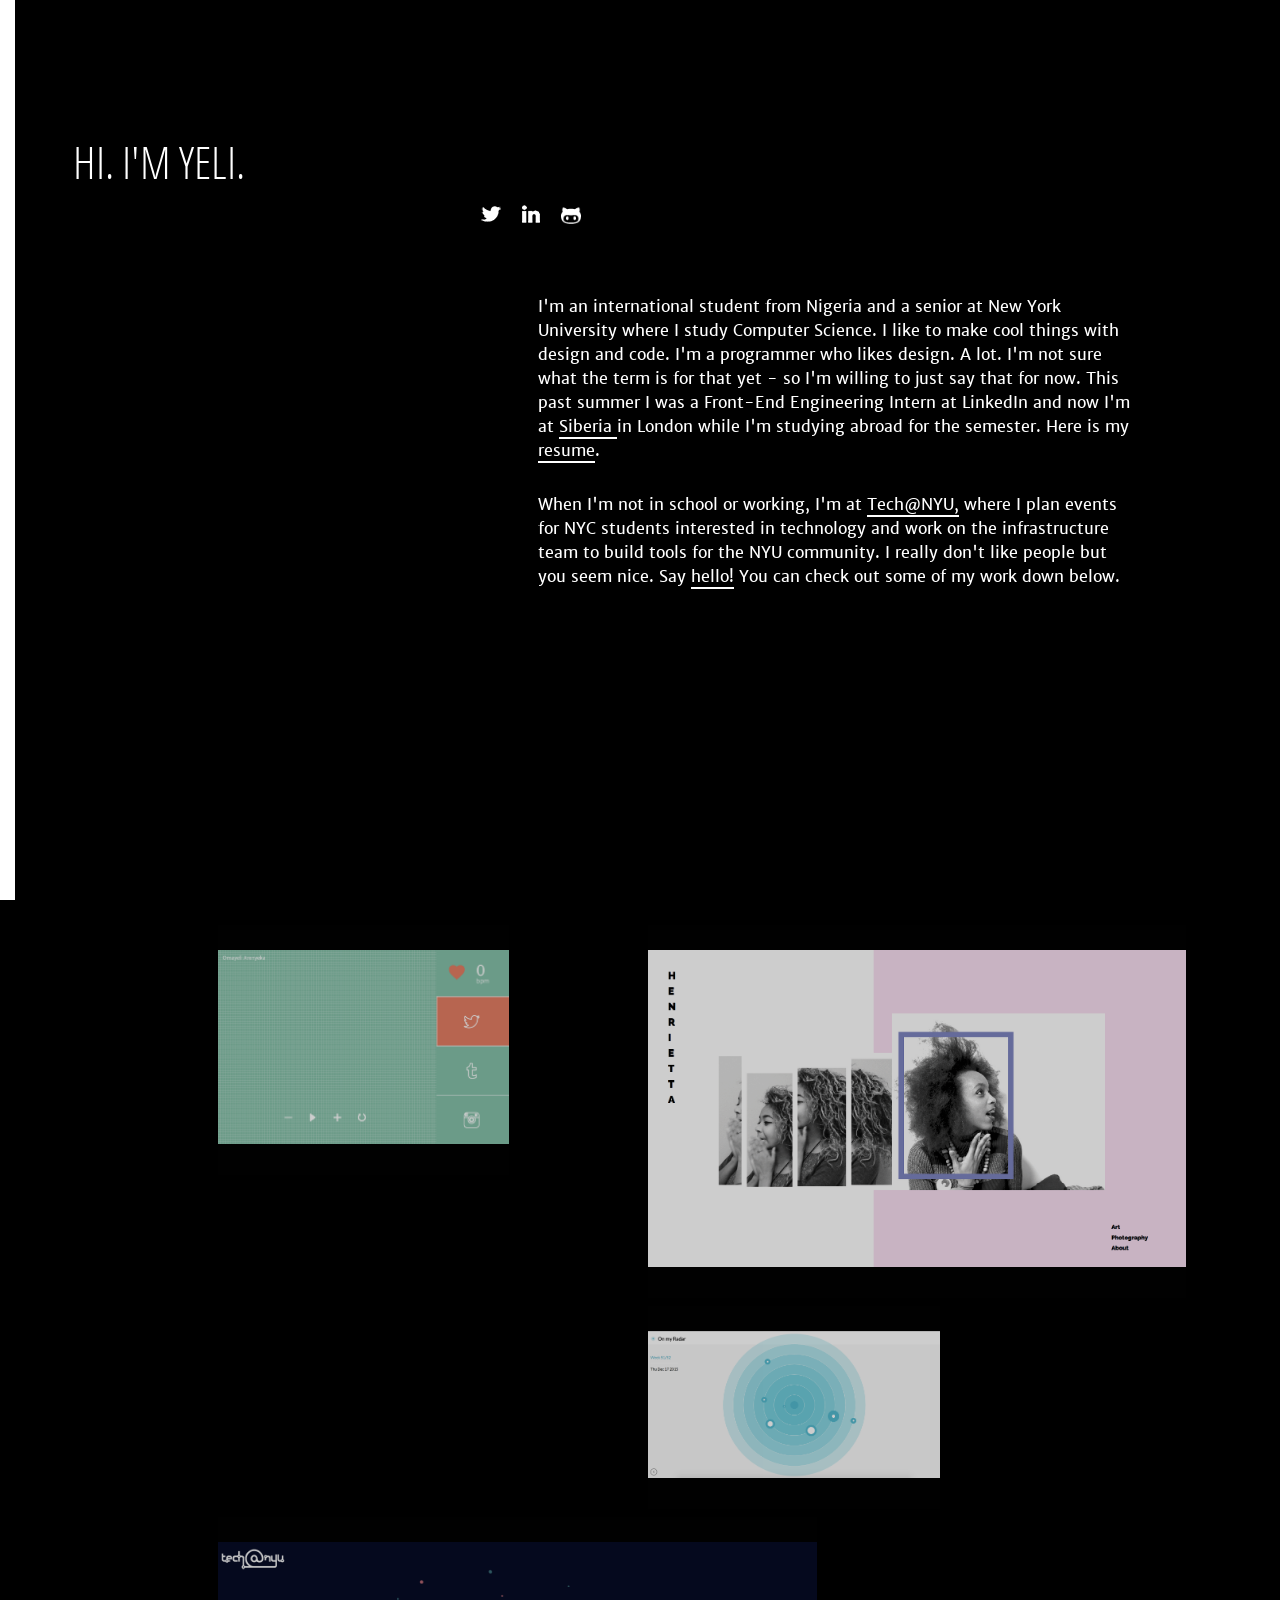
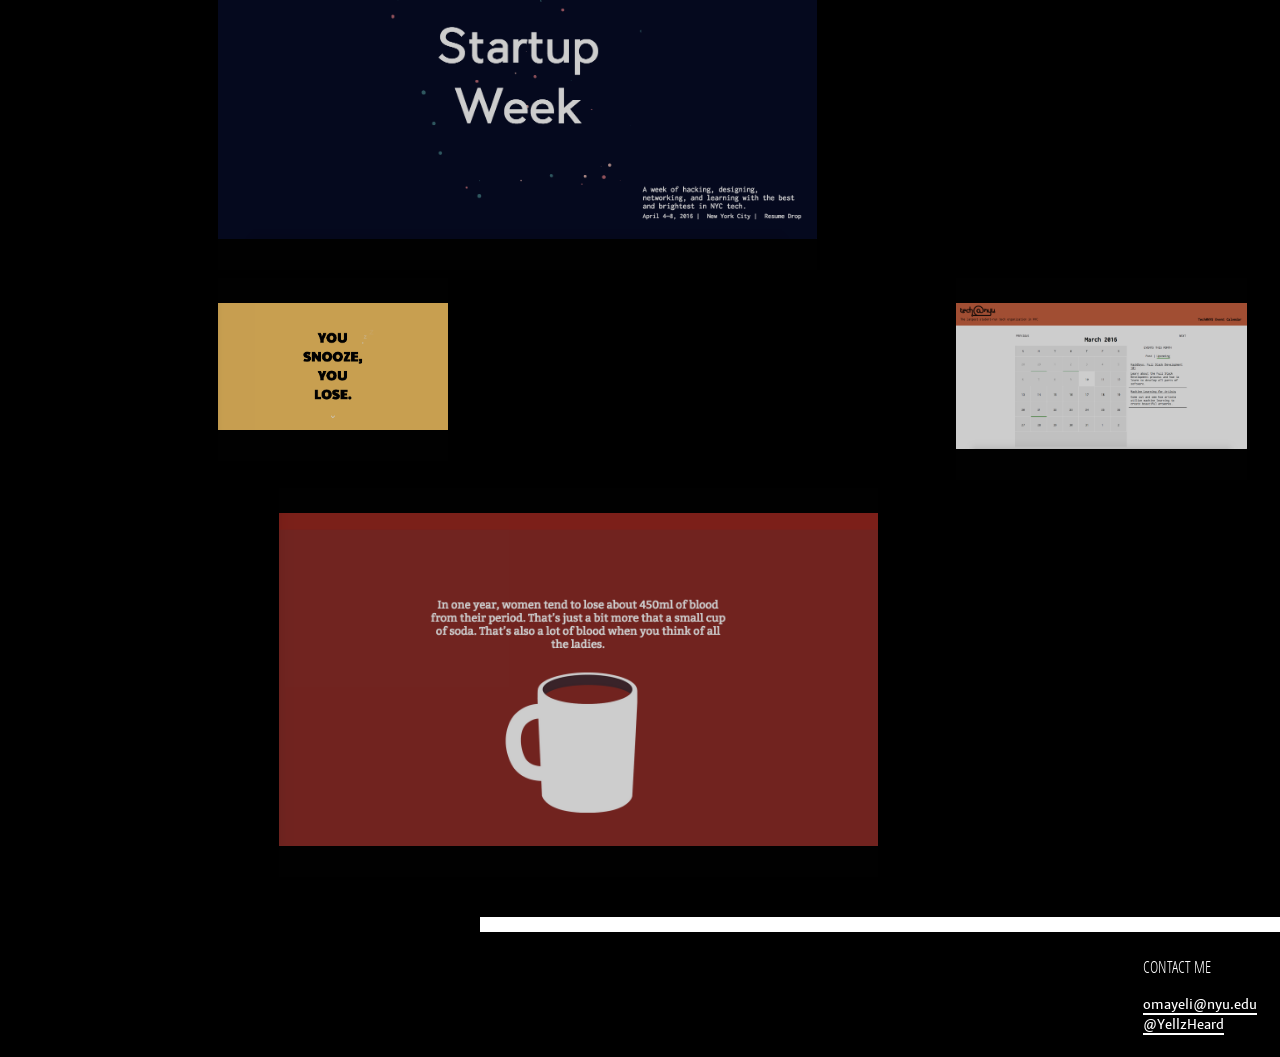
==== index.html @ 93398834 "update index.html" ====
<!DOCTYPE html>
<html class="page-home">
    <head>
        <meta charset="utf-8"> 
        <title>Omayeli Arenyeka</title>
        <link rel="icon" type="image/png" href="images/logo.png">
        <meta name="viewport" content="width=device-width, initial-scale=1">
        <link rel="stylesheet" type="text/css" href="styles/styles.css">
    </head>
    <body>
        <div class="first-page">
            <section class="bio">
                <h3>Hi. I'm Yeli.</h3>
                <section class="fp right">
                    <nav class="social-nav">
                        <ul class="soc-nav">
                            <li><a href="https://twitter.com/YellzHeard" target="blank" title="Twitter"><img src="images/twitter29.png"/></a></li>
                            <li><a href="https://www.linkedin.com/in/oarenyeka" target="blank" title="Linkedin"><img src="images/linkedin10.png"/></a></li>
                            <li><a href="https://github.com/oa495" target="blank" title="Github"><img width="20" height="20" src="images/github5.png"/></a></li>
                      </ul>
                    </nav>
                    <p> I'm an international student from Nigeria and a senior at New York University where I study Computer Science. I like to make cool things with design and code. I'm  a programmer who likes design. A lot. I'm not sure what the term is for that yet - so I'm willing to just say that for now. This past summer I was a Front-End Engineering Intern at LinkedIn and now I'm at <a href="http://siberia.io"> Siberia </a> in London while I'm studying abroad for the semester. Here is my <a href="images/Omayeli-Arenyeka-Resume.pdf">resume</a>.

                    <p>When I'm not in school or working, I'm at <a href="http://www.techatnyu.org/">Tech@NYU,</a> where I plan events for NYC students interested in technology and work on the infrastructure team to build tools for the NYU community. I really don't like people but you seem nice. Say <a href="https://twitter.com/YellzHeard" target="blank">hello!</a> You can check out some of my work down below. </p>
                </section>
            </section>
        </div>
        <main>
            <div class="left col col-15">
                <div class="col-inner">
                    &nbsp;
                </div>
            </div>

            <div class="left col col-25">
                <div class="col-inner">
                    <div class="img-holder">
                        <a href="https://github.com/oa495/flatline" target="_blank" class="img-hover-bg">&nbsp;</a>
                        <img src="images/life-in-dig.png">
                    </div>
                </div>
            </div>
                    
            <div class="left col col-10">
                <div class="col-inner">
                    &nbsp;
                </div>
            </div>
          
            <div class="left col col-45">
                <div class="col-inner">
                    <div class="img-holder">
                        <a href="http://oa495.github.io/henrietta/" target="_blank" class="img-hover-bg">&nbsp;</a>
                        <img src="images/henrietta.png">
                    </div>
                </div>
            </div>
            <div class="left col col-50">
                <div class="col-inner">
                    &nbsp;
                </div>
            </div>
            <div class="left col col-25">
                <div class="col-inner">
                    <div class="img-holder">
                        <a href="https://github.com/oa495/onmyradar" target="_blank" class="img-hover-bg">&nbsp;</a>
                        <img src="images/onmyradar.png">
                    </div>
                </div>
            </div>

            <div class="clear">&nbsp;</div>
            <div class="left col col-15">
                <div class="col-inner">
                    &nbsp;
                </div>
            </div>
        
            <div class="left col col-50">
                <div class="col-inner">
                    <div class="img-holder">
                        <a href="http://nyusw.com" target="_blank" class="img-hover-bg">&nbsp;</a>
                        <img src="images/startupweek.png">
                    </div>
                </div>
            </div>

            <div class="clear">&nbsp;</div>
            <div class="left col col-15">
                <div class="col-inner">
                    &nbsp;
                </div>
            </div>

            <div class="right col col-25">
                <div class="col-inner">
                    <div class="img-holder">
                        <a href="http://cal.techatnyu.org" target="_blank" class="img-hover-bg">&nbsp;</a>
                        <img src="images/techatnyu_cal.png">
                    </div>
                </div>
            </div>


            <div class="left col col-20">
                <div class="col-inner">
                    <div class="img-holder">
                        <a href="http://www.yousnoozeyoulose.us" target="_blank" class="img-hover-bg">&nbsp;</a>
                        <img src="images/snoozeyoulose.png">
                    </div>
                </div>
            </div>
            <div class="clear">&nbsp;</div>
            <div class="left col col-20">
                <div class="col-inner">
                    &nbsp;
                </div>
            </div>

            <div class="left col col-50">
                <div class="col-inner">
                    <div class="img-holder">
                        <a href="http://terriburns.com/the-periodical/" target="_blank" class="img-hover-bg">&nbsp;</a>
                        <img src="images/theperiodical.png">
                    </div>
                </div>
            </div>
            <div class="clear">&nbsp;</div>
            <div class="left col col-30">
                <div class="col-inner">
                    &nbsp;
                </div>
            </div>
        </main>
        <div id="footer">
            <div class="right">
                <div class="white-border"> &nbsp;</div>
                <div class="text contact">
                    <h4> Contact me </h4>
                    <p><a href="mailto:omayeli@nyu.edu">omayeli@nyu.edu</a> <br>
                    <a href="https://twitter.com/YellzHeard" target="blank">@YellzHeard</a></p>
                </div>
            </div>
        </div>
    </body>
</html>
---- styles/styles.css ----
@font-face {
    font-family: 'merriweather_sansregular';
    src: url('../fonts/MerriweatherSans-Regular-webfont.eot');
    src: url('../fonts/MerriweatherSans-Regular-webfont.eot?#iefix') format('embedded-opentype'),
         url('../fonts/merriweathersans-regular-webfont.woff2') format('woff2'),
         url('../fonts/merriweathersans-regular-webfont.woff') format('woff'),
         url('../fonts/merriweathersans-regular-webfont.ttf') format('truetype'),
         url('../fonts/merriweathersans-regular-webfont.svg#merriweather_sansregular') format('svg');
    font-weight: normal;
    font-style: normal;

}

@font-face {
    font-family: 'open_sanscondensed_light';
    src: url('../fonts/opensans-condlight-webfont.eot');
    src: url('../fonts/opensans-condlight-webfont.eot?#iefix') format('embedded-opentype'),
         url('../fonts/opensans-condlight-webfont.woff2') format('woff2'),
         url('../fonts/opensans-condlight-webfont.woff') format('woff'),
         url('../fonts/opensans-condlight-webfont.ttf') format('truetype'),
         url('../fonts/opensans-condlight-webfont.svg#open_sanscondensed_light') format('svg');
    font-weight: normal;
    font-style: normal;

} 
 * {
 	margin: 0;
    padding: 0;
    font: inherit;
    font-weight: normal;
    line-height: 1.5;
}

body {
    font-family: "open_sanscondensed_light", "Open Sans", Helvetica, Verdana, sans-serif;
    color: white;
    background-color: black;
    overflow-x: hidden;
}

ul, ol, li {
	list-style: none;
}
li {
	padding: 5px;
}
p {
	font-family: "merriweather_sansregular", "Merriweather Sans", Lucida Sans, Helvetica, Arial, sans-serif;
	font-size: 13px;
}
a {
	text-decoration: none;
	color: inherit;
}
h2, h3 {
	font-size: 45px;
}
h2, h3, h4 {
	font-family: "open_sanscondensed_light", "Open Sans", Helvetica, Verdana, Geneva, sans-serif;
	text-transform: uppercase;
	padding: 8px;
}

p > a { 
    border-bottom: 2px solid white;

}
div > p {
	padding: 8px;
}
main {
	margin: 25px;
}

/** first page **/
.first-page {
	border-left: 15px solid white;
	width: 100%;
	height: 100vh;
}
/** social navigation icons **/
.soc-nav li {
	display: inline;
	padding: 8px;
}
/** bio **/
.bio {
	margin-top: 120px;
	margin-left: 50px;
	width: 85%;
	float: left;
}
.fp.right > p {
	padding: 15px;
}
/** move bio to the right **/
.right {
	margin-left: 250px;
}

.right > nav {
	margin-bottom: 50px;
}
.right > p {
	margin-left: 50px;
	font-size: 16px;
	max-width: 600px;
	line-height: 150%;
}
/** portfolio image grid **/
.clear {
  margin: 0;
  padding: 0;
  clear: both;
  height: 0;
  width: 100%;
  line-height: 0;
}
.left {
  float: left;
}
.right {
  float: right;
}
.align-right {
  text-align: right;
}
.align-left {
  text-align: left;
}
.align-center {
  text-align: center;
}

.img-holder {
  position: relative;
  cursor: pointer;
  z-index: 1;
}
.img-hover-bg {
  position: absolute;
  width: 100%;
  height: 100%;
  background: #090909;
  display: block;
  -ms-filter: "progid:DXImageTransform.Microsoft.Alpha(Opacity=20)";
  filter: alpha(opacity=10);
  -moz-opacity: 0.10;
  -khtml-opacity: 0.10;
  opacity: 0.20;
  z-index: 998;
}
.img-holder:hover .img-hover-bg {
  -ms-filter: "progid:DXImageTransform.Microsoft.Alpha(Opacity=0)";
  filter: alpha(opacity=0);
  -moz-opacity: 0;
  -khtml-opacity: 0;
  opacity: 0;
}


/* Columns / Grid */
.col-inner {
  margin: 8px;
  margin-top: 0px;
  border-left: 0px solid #ccc;
  overflow: hidden;
}
.col-inner img {
  width: 100%;
  height: auto;
  padding-top: 25px;
  padding-bottom: 25px;
}

.col-3 {
  width: 3.33334%;
}
.col-8 {
  width: 8.33334%;
}
.col-10 {
  width: 10%;

}
.col-12 {
  width: 12.5%;
}
.col-15 {
  width: 15%;
}
.col-16 {
  width: 16.66667%;
}
.col-20 {
  width: 20%;
}
.col-25 {
  width: 25%;
}
.col-30 {
  width: 35%;
}
.col-33 {
  width: 33.33%;
}
.col-40 {
  width: 40%;
}
.col-45 {
  width: 45%;
}
.col-50 {
  width: 50%;
}
.col-60 {
  width: 60%;
}
.col-75 {
  width: 75%;
}
.col-100 {
  width: 100%;
}
.fifty {
  width: 50%;
}
.sixty {
  width: 60%;
}
/** footer **/

.white-border {
	background-color: white;
	width: 800px;
	height: 15px;
	position: relative;
}
.made {
	float: right;
	padding: 15px;
}
.contact {
	float: right;
	padding: 15px;
}
/* Media Queries */

}
@media all and (max-width: 1000px) and (min-width: 801px) {
  .col-50 {
    width: 100%;
  }
  .col-60 {
    width: 100%;
  }
  .col-75 {
    width: 100%;
  }
  .col-100 {
    width: 100%;
  }
  .fifty {
    width: 50%;
  }
  .sixty {
    width: 60%;
  }
   .right {
    margin-left: 80px;
   }
}
@media all and (max-width: 800px) and (min-width: 601px) {
  .col-40 {
    width: 50%;
  }
  .col-50 {
    width: 100%;
  }
  .col-60 {
    width: 100%;
  }
  .col-75 {
    width: 100%;
  }
  .col-100 {
    width: 100%;
  }
  .fifty {
    width: 50%;
  }
  .sixty {
    width: 60%;
  }
   .right {
    margin-left: 40px;
   }
   .bio {
	margin-left: 40px;
  }
  #footer {
  	margin: 10px auto;
  	text-align: center;
  	float: center;
  }

}
@media all and (max-width: 600px) and (min-width: 401px) {
   .col-33, .col-20, .col-25, .col-33, .col-30, .col-45, .col-40, .col-50, .col-100, .col-75, .col-60{
   	   width: 100%;
  	}
  .right {
    margin-left: 20px;
   }
    .bio {
	   margin-left: 20px;
  }
  	.content {
		text-align: center;
		float: center;
		margin-top: 5px;
	}
}
@media all and (max-width: 400px) and (min-width: 0px) {
 	 .col-33, .col-20, .col-25, .col-33, .col-30, .col-45, .col-40, .col-50, .col-100, .col-75, .col-60{
   	   width: 100%;
  	}
	.right {
	  margin-left: 0px;
	}
	.bio {
	 margin-left: 15px;
	}
  h3 {
    font-size: 32px;
  }
  .right > p {
      font-size: 0.9em;
      margin-left: 0px;
  }
}
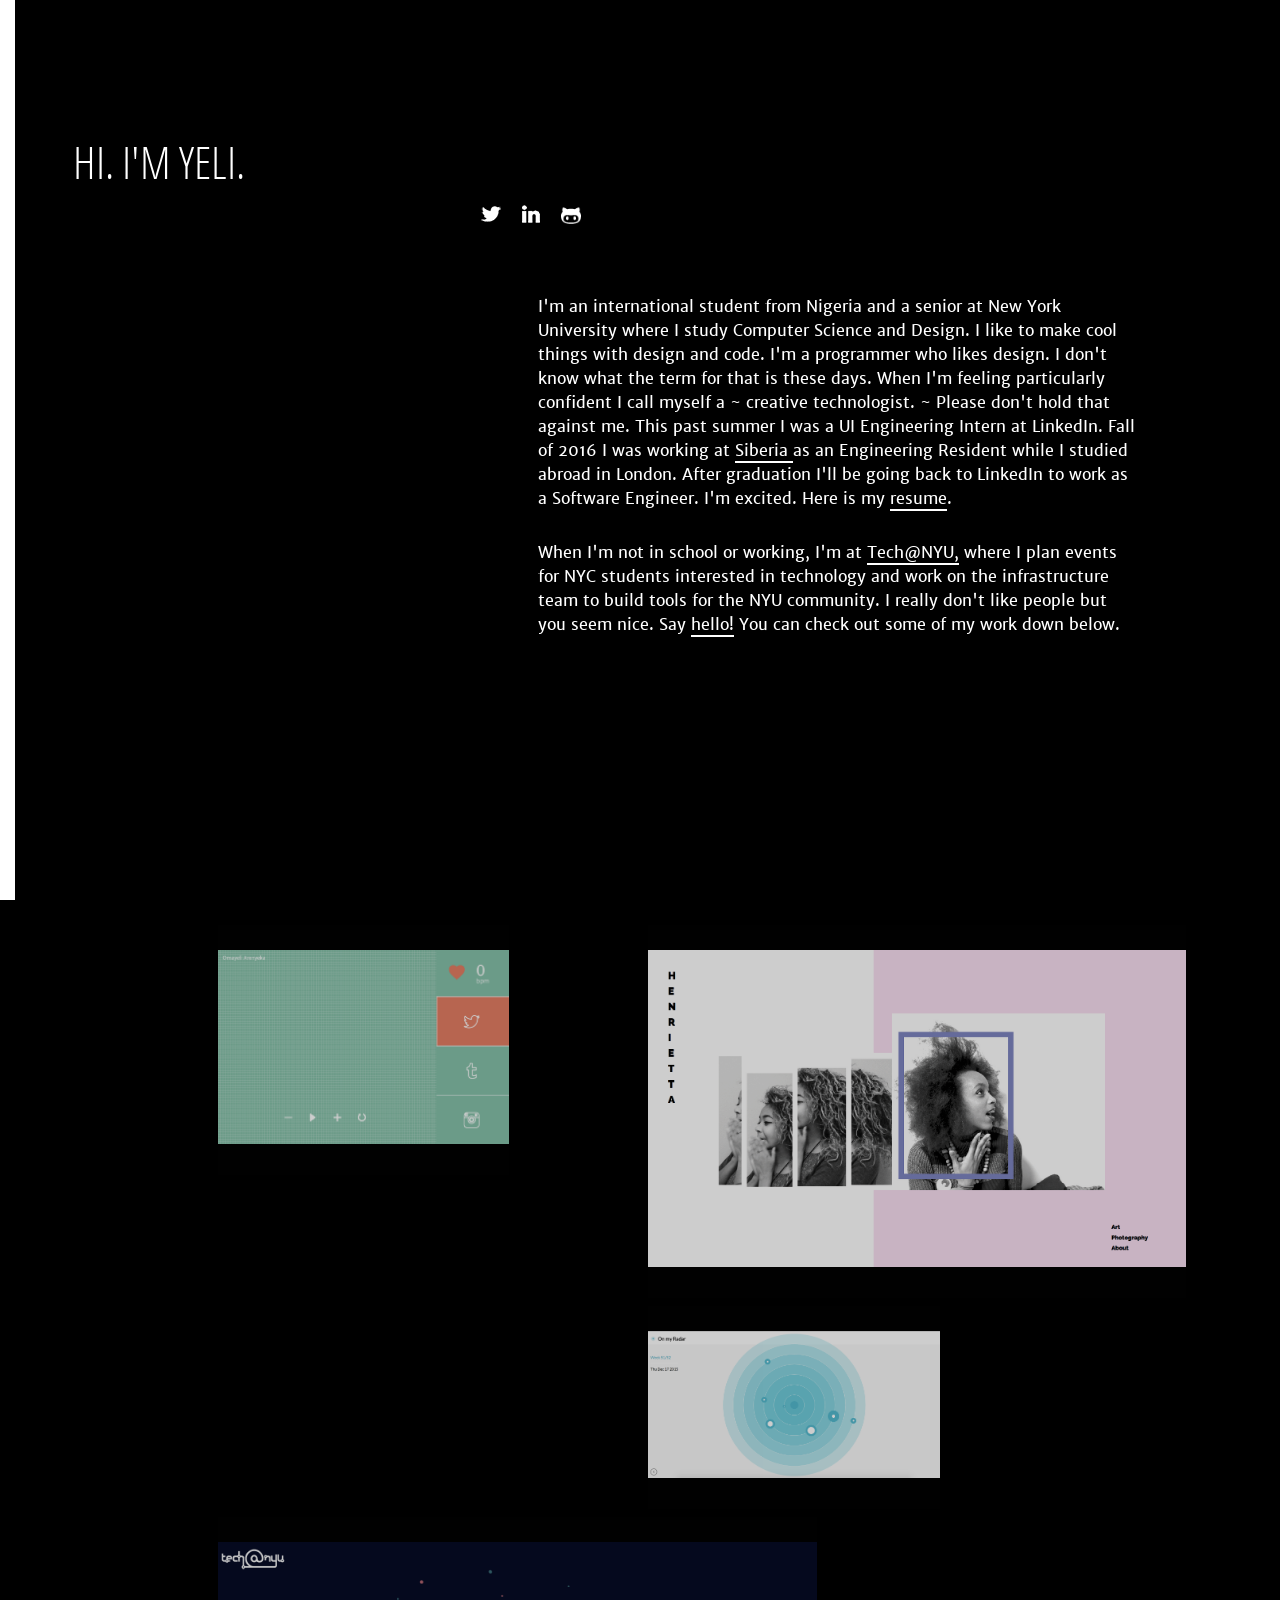
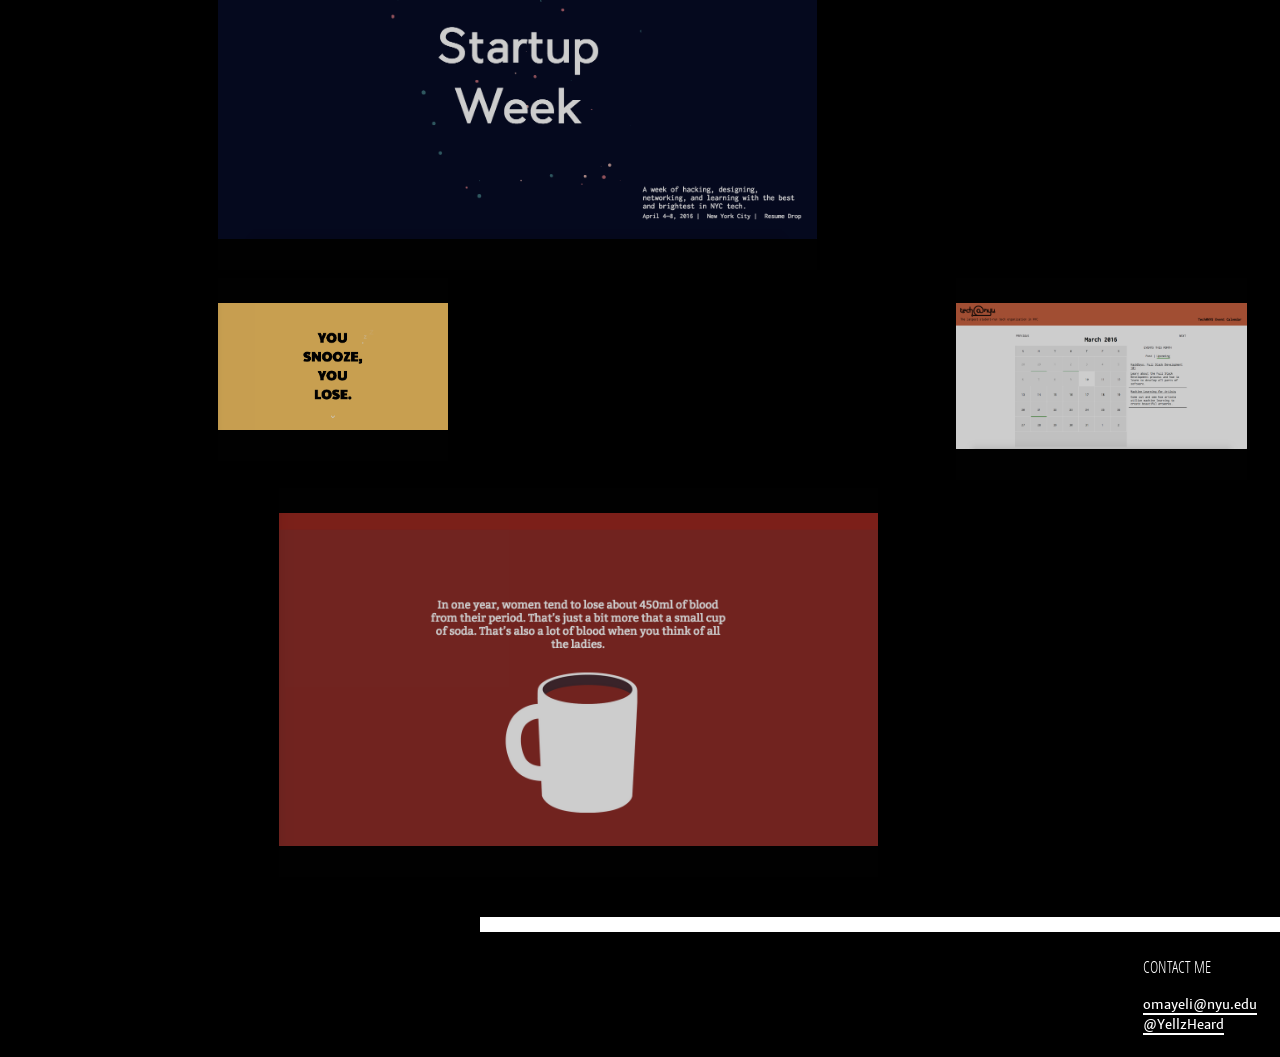
==== commit 11843c29: "Update index.html" ====
--- a/index.html
+++ b/index.html
@@ -19,7 +19,7 @@
                             <li><a href="https://github.com/oa495" target="blank" title="Github"><img width="20" height="20" src="images/github5.png"/></a></li>
                       </ul>
                     </nav>
-                    <p> I'm an international student from Nigeria and a senior at New York University where I study Computer Science. I like to make cool things with design and code. I'm  a programmer who likes design. A lot. I'm not sure what the term is for that yet - so I'm willing to just say that for now. This past summer I was a Front-End Engineering Intern at LinkedIn and now I'm at <a href="http://siberia.io"> Siberia </a> in London while I'm studying abroad for the semester. Here is my <a href="images/Omayeli-Arenyeka-Resume.pdf">resume</a>.
+                    <p> I'm an international student from Nigeria and a senior at New York University where I study Computer Science and Design. I like to make cool things with design and code. I'm  a programmer who likes design. I don't know what the term for that is these days. When I'm feeling particularly confident I call myself a ~ creative technologist. ~ Please don't hold that against me. This past summer I was a UI Engineering Intern at LinkedIn. Fall of 2016 I was working at <a href="http://siberia.io"> Siberia </a> as an Engineering Resident while I studied abroad in London. After graduation I'll be going back to LinkedIn to work as a Software Engineer. I'm excited. Here is my <a href="images/Omayeli-Arenyeka-Resume.pdf">resume</a>.
 
                     <p>When I'm not in school or working, I'm at <a href="http://www.techatnyu.org/">Tech@NYU,</a> where I plan events for NYC students interested in technology and work on the infrastructure team to build tools for the NYU community. I really don't like people but you seem nice. Say <a href="https://twitter.com/YellzHeard" target="blank">hello!</a> You can check out some of my work down below. </p>
                 </section>
@@ -79,7 +79,7 @@
             <div class="left col col-50">
                 <div class="col-inner">
                     <div class="img-holder">
-                        <a href="http://nyusw.com" target="_blank" class="img-hover-bg">&nbsp;</a>
+                        <a href="http://s2016.nyusw.com" target="_blank" class="img-hover-bg">&nbsp;</a>
                         <img src="images/startupweek.png">
                     </div>
                 </div>
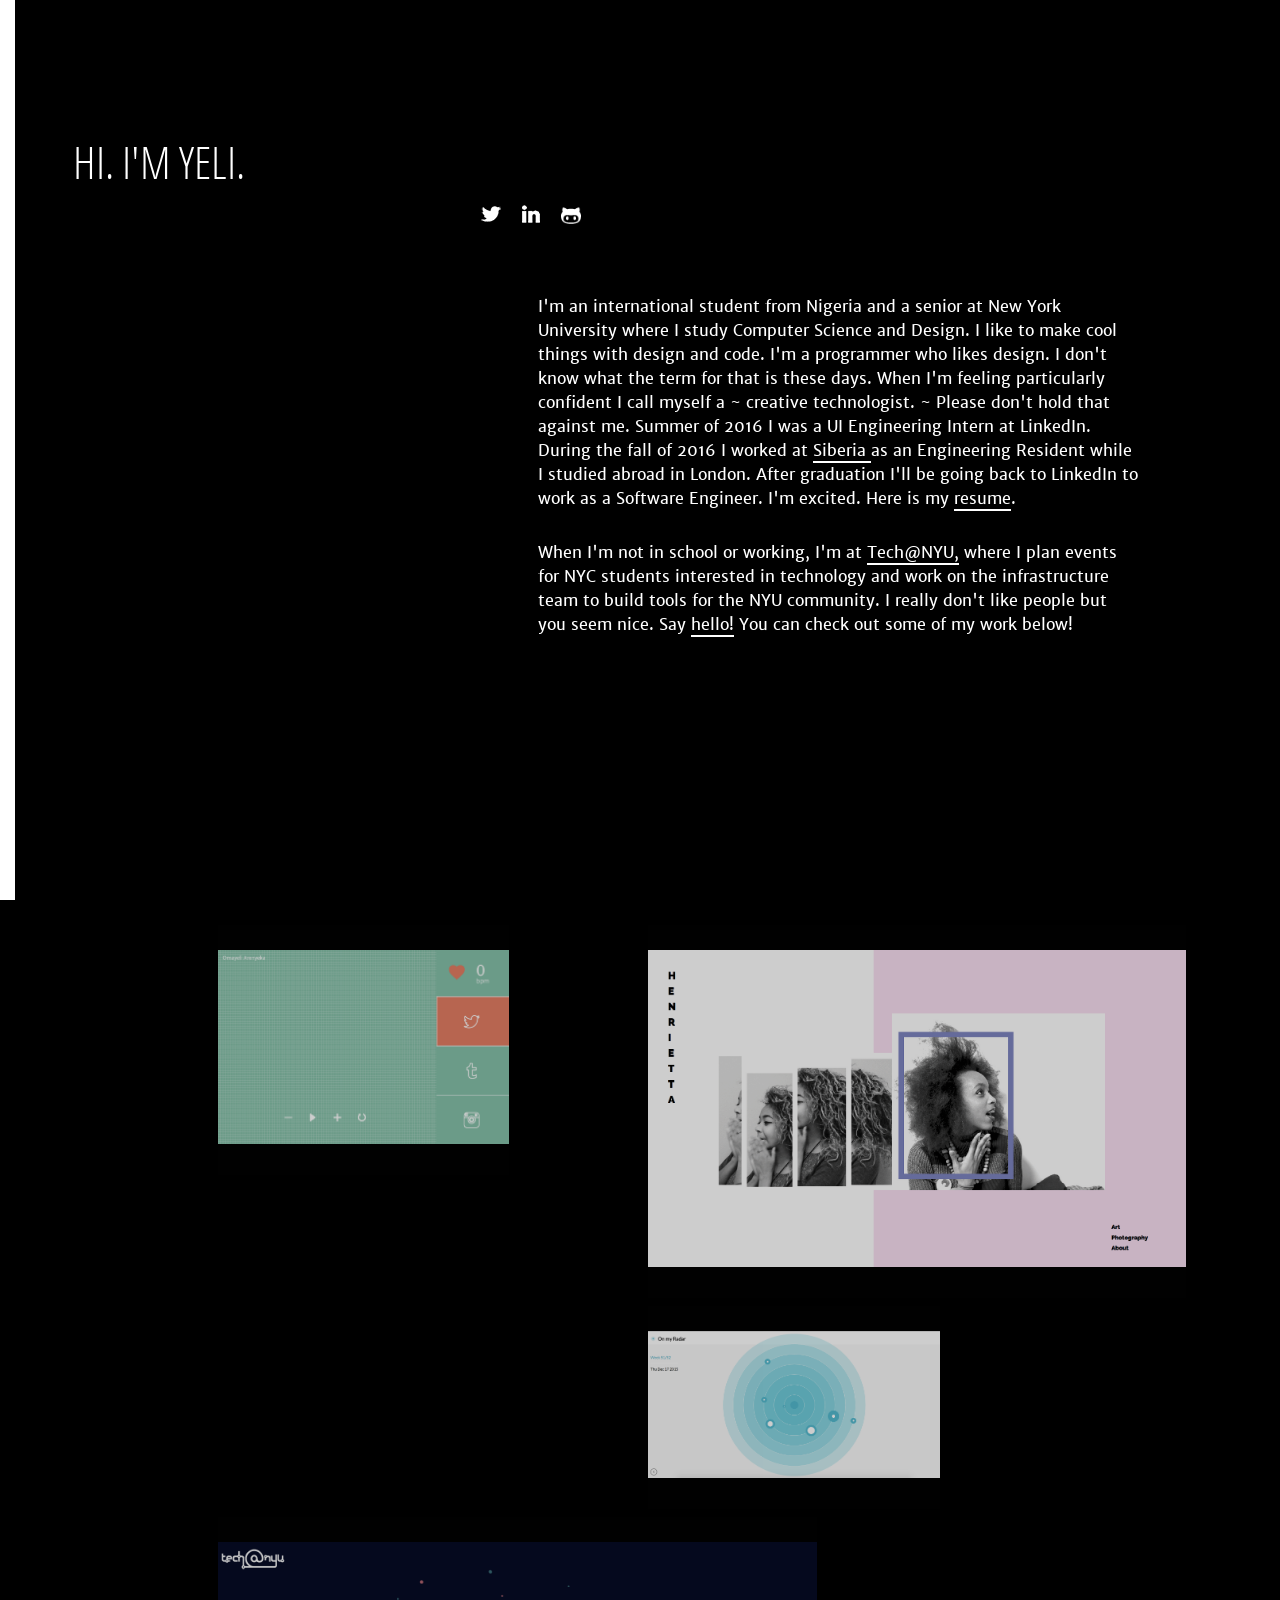
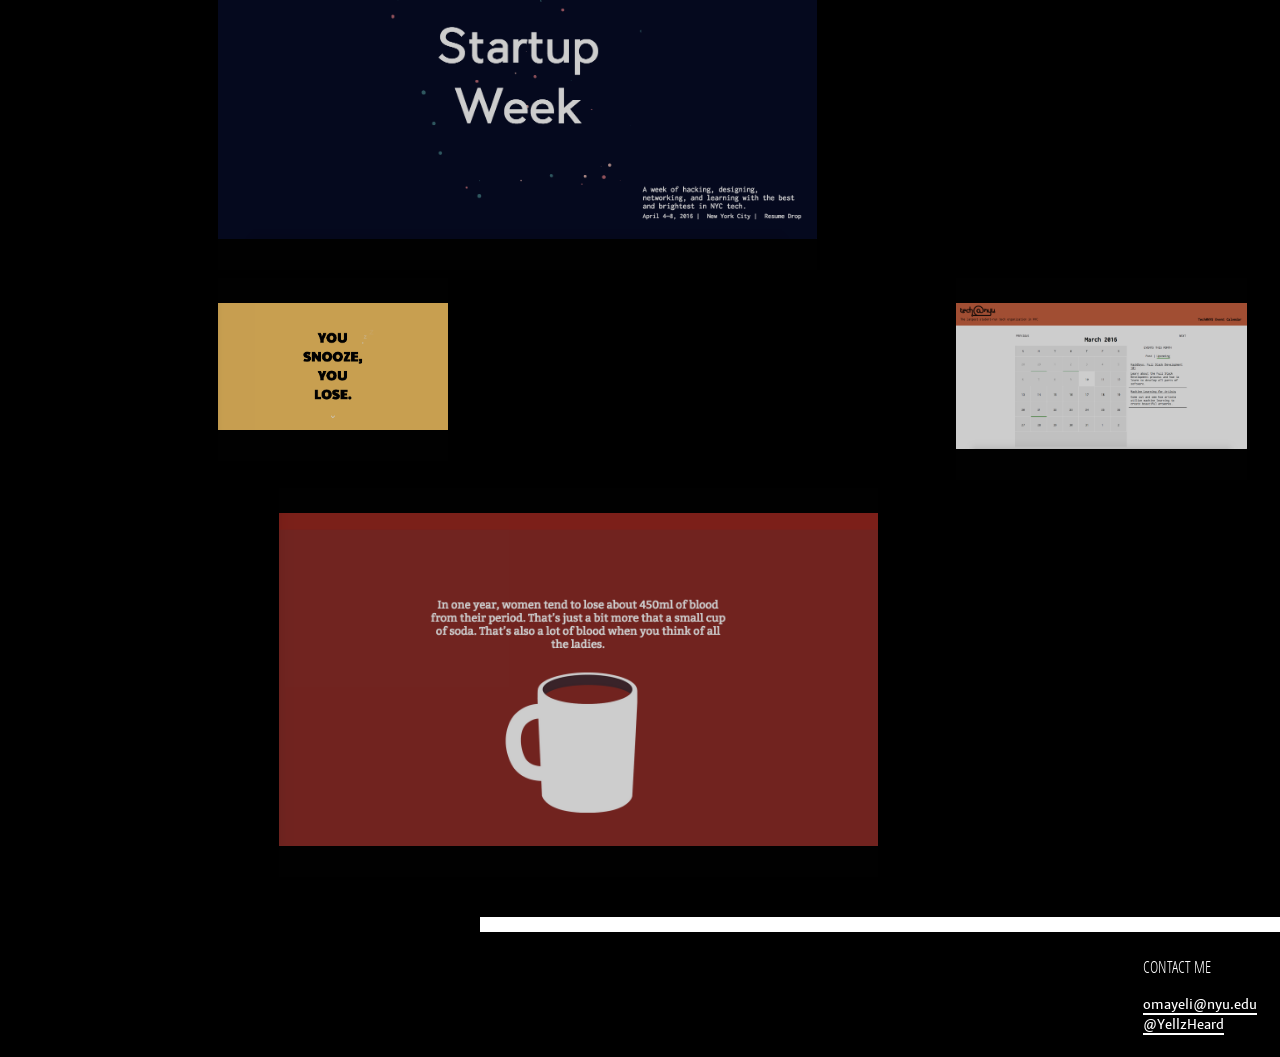
==== commit 87a75ce7: "Update index.html" ====
--- a/index.html
+++ b/index.html
@@ -19,9 +19,9 @@
                             <li><a href="https://github.com/oa495" target="blank" title="Github"><img width="20" height="20" src="images/github5.png"/></a></li>
                       </ul>
                     </nav>
-                    <p> I'm an international student from Nigeria and a senior at New York University where I study Computer Science and Design. I like to make cool things with design and code. I'm  a programmer who likes design. I don't know what the term for that is these days. When I'm feeling particularly confident I call myself a ~ creative technologist. ~ Please don't hold that against me. This past summer I was a UI Engineering Intern at LinkedIn. Fall of 2016 I was working at <a href="http://siberia.io"> Siberia </a> as an Engineering Resident while I studied abroad in London. After graduation I'll be going back to LinkedIn to work as a Software Engineer. I'm excited. Here is my <a href="images/Omayeli-Arenyeka-Resume.pdf">resume</a>.
+                    <p> I'm an international student from Nigeria and a senior at New York University where I study Computer Science and Design. I like to make cool things with design and code. I'm  a programmer who likes design. I don't know what the term for that is these days. When I'm feeling particularly confident I call myself a ~ creative technologist. ~ Please don't hold that against me. Summer of 2016 I was a UI Engineering Intern at LinkedIn. During the fall of 2016 I worked at <a href="http://siberia.io"> Siberia </a> as an Engineering Resident while I studied abroad in London. After graduation I'll be going back to LinkedIn to work as a Software Engineer. I'm excited. Here is my <a href="images/Omayeli-Arenyeka-Resume.pdf">resume</a>.
 
-                    <p>When I'm not in school or working, I'm at <a href="http://www.techatnyu.org/">Tech@NYU,</a> where I plan events for NYC students interested in technology and work on the infrastructure team to build tools for the NYU community. I really don't like people but you seem nice. Say <a href="https://twitter.com/YellzHeard" target="blank">hello!</a> You can check out some of my work down below. </p>
+                    <p>When I'm not in school or working, I'm at <a href="http://www.techatnyu.org/">Tech@NYU,</a> where I plan events for NYC students interested in technology and work on the infrastructure team to build tools for the NYU community. I really don't like people but you seem nice. Say <a href="https://twitter.com/YellzHeard" target="blank">hello!</a> You can check out some of my work below! </p>
                 </section>
             </section>
         </div>
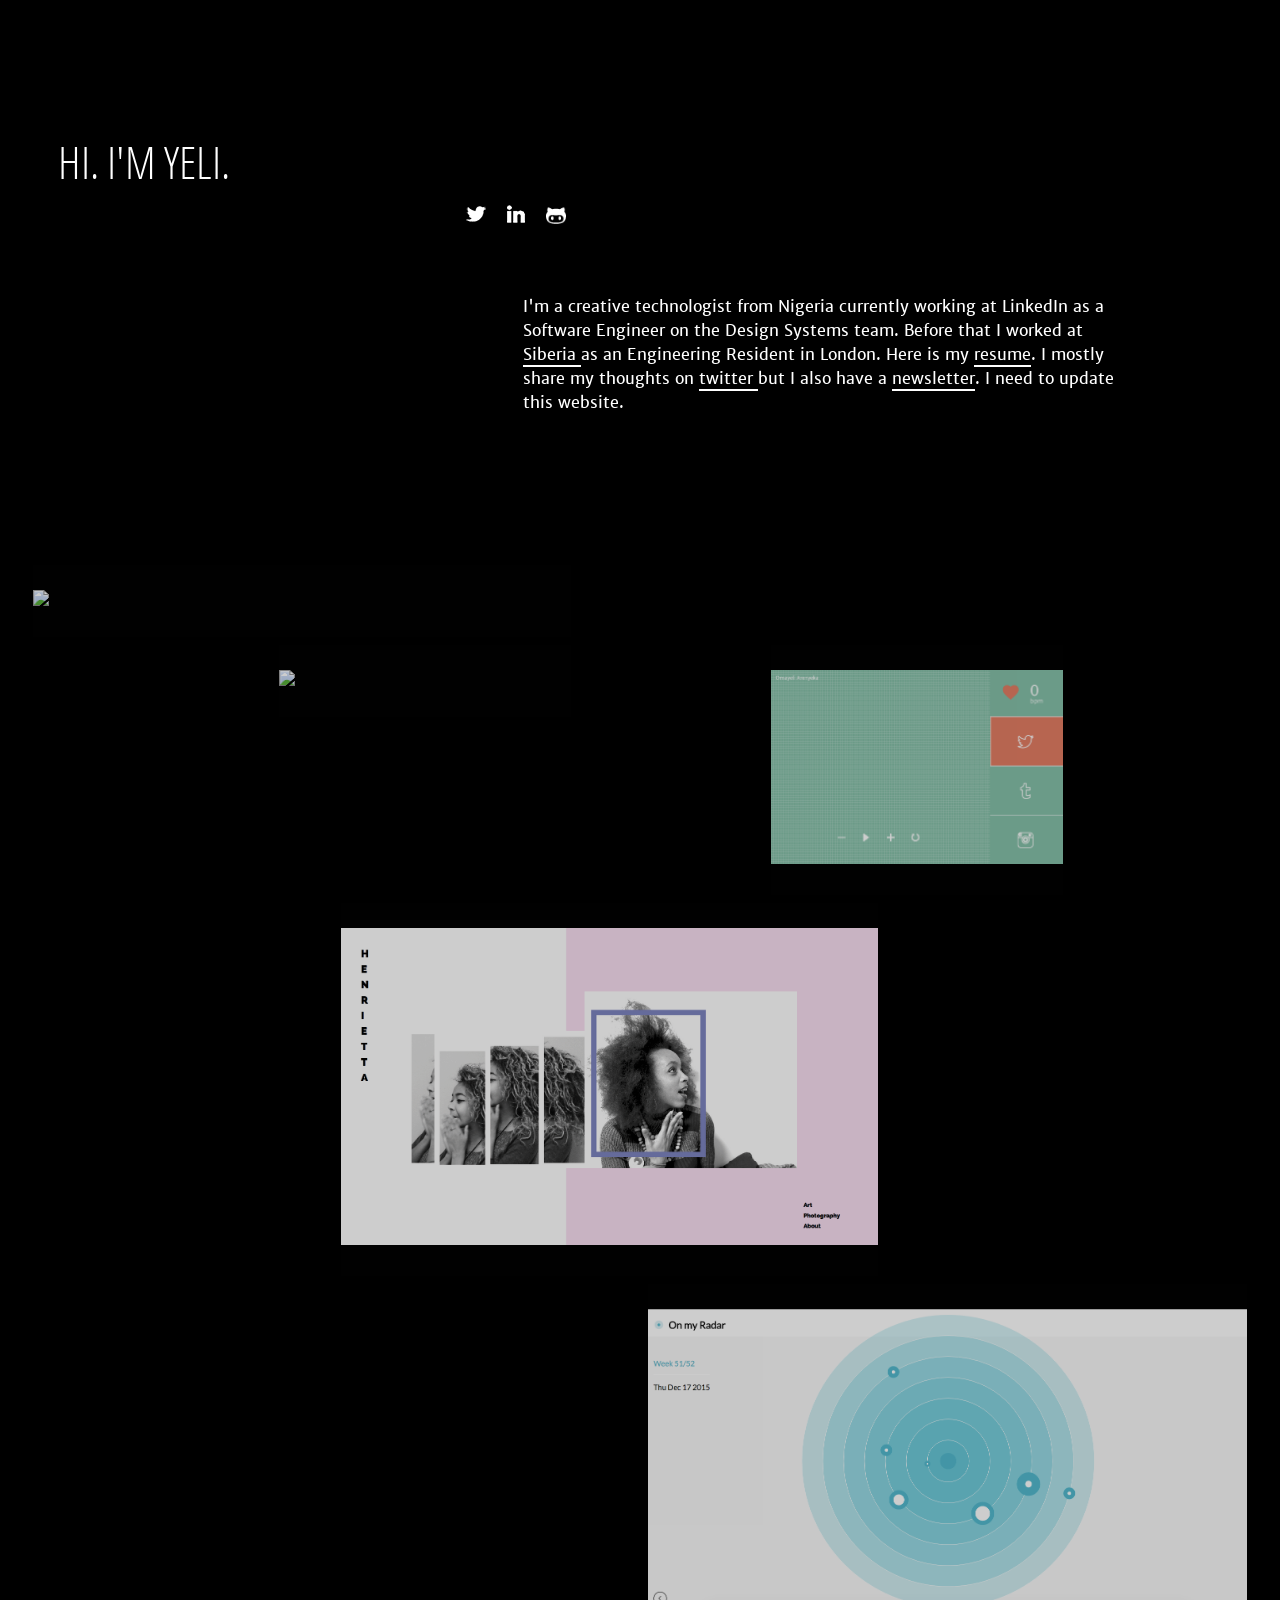
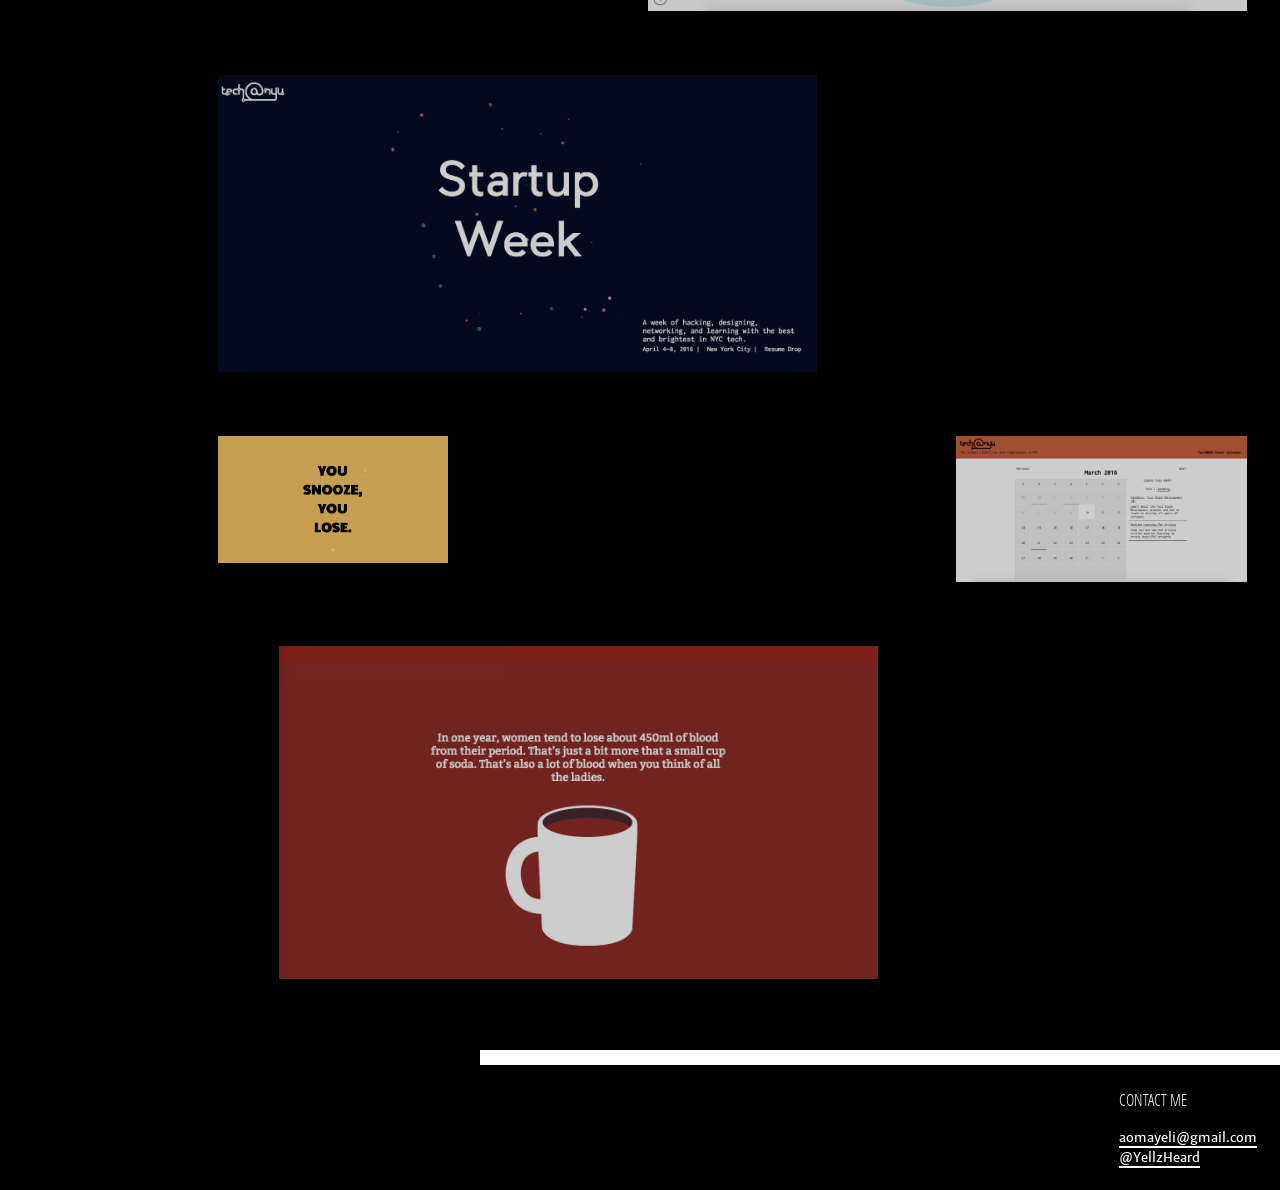
==== commit 20d1449f: "Updating website" ====
--- a/index.html
+++ b/index.html
@@ -19,13 +19,36 @@
                             <li><a href="https://github.com/oa495" target="blank" title="Github"><img width="20" height="20" src="images/github5.png"/></a></li>
                       </ul>
                     </nav>
-                    <p> I'm an international student from Nigeria and a senior at New York University where I study Computer Science and Design. I like to make cool things with design and code. I'm  a programmer who likes design. I don't know what the term for that is these days. When I'm feeling particularly confident I call myself a ~ creative technologist. ~ Please don't hold that against me. Summer of 2016 I was a UI Engineering Intern at LinkedIn. During the fall of 2016 I worked at <a href="http://siberia.io"> Siberia </a> as an Engineering Resident while I studied abroad in London. After graduation I'll be going back to LinkedIn to work as a Software Engineer. I'm excited. Here is my <a href="images/Omayeli-Arenyeka-Resume.pdf">resume</a>.
-
-                    <p>When I'm not in school or working, I'm at <a href="http://www.techatnyu.org/">Tech@NYU,</a> where I plan events for NYC students interested in technology and work on the infrastructure team to build tools for the NYU community. I really don't like people but you seem nice. Say <a href="https://twitter.com/YellzHeard" target="blank">hello!</a> You can check out some of my work below! </p>
+                    <p> I'm a creative technologist from Nigeria currently working at LinkedIn as a Software Engineer on the Design Systems team. Before that I worked at <a href="http://siberia.io"> Siberia </a> as an Engineering Resident in London. Here is my <a href="images/Omayeli-Arenyeka-Resume.pdf">resume</a>. I mostly share my thoughts on <a href="https://twitter.com/YellzHeard" target="blank">twitter </a> but I also have a <a href="http://tinyletter.com/yeli/">newsletter</a>. I need to update this website. 
                 </section>
             </section>
         </div>
         <main>
+            <div class="left col col-45">
+                <div class="col-inner">
+                    <div class="img-holder">
+                        <a href="https://oa495.github.io/YFi/" target="_blank" class="img-hover-bg">&nbsp;</a>
+                        <img src="images/whyfi.gif">
+                    </div>
+                </div>
+            </div>
+
+            <div class="clear">&nbsp;</div>
+            <div class="left col col-20">
+                <div class="col-inner">
+                    &nbsp;
+                </div>
+            </div>
+
+            <div class="left col col-25">
+                <div class="col-inner">
+                    <div class="img-holder">
+                        <a href="https://oa495.github.io/canyouleavework/" target="_blank" class="img-hover-bg">&nbsp;</a>
+                        <img src="images/can-you-leave-work.gif">
+                    </div>
+                </div>
+            </div>
+
             <div class="left col col-15">
                 <div class="col-inner">
                     &nbsp;
@@ -35,13 +58,13 @@
             <div class="left col col-25">
                 <div class="col-inner">
                     <div class="img-holder">
-                        <a href="https://github.com/oa495/flatline" target="_blank" class="img-hover-bg">&nbsp;</a>
+                        <a href="https://flat-line.herokuapp.com" target="_blank" class="img-hover-bg">&nbsp;</a>
                         <img src="images/life-in-dig.png">
                     </div>
                 </div>
             </div>
                     
-            <div class="left col col-10">
+            <div class="left col col-25">
                 <div class="col-inner">
                     &nbsp;
                 </div>
@@ -60,10 +83,10 @@
                     &nbsp;
                 </div>
             </div>
-            <div class="left col col-25">
+            <div class="left col col-50">
                 <div class="col-inner">
                     <div class="img-holder">
-                        <a href="https://github.com/oa495/onmyradar" target="_blank" class="img-hover-bg">&nbsp;</a>
+                        <a href="https://onmyradar.herokuapp.com" target="_blank" class="img-hover-bg">&nbsp;</a>
                         <img src="images/onmyradar.png">
                     </div>
                 </div>
@@ -137,7 +160,7 @@
                 <div class="white-border"> &nbsp;</div>
                 <div class="text contact">
                     <h4> Contact me </h4>
-                    <p><a href="mailto:omayeli@nyu.edu">omayeli@nyu.edu</a> <br>
+                    <p><a href="mailto:omayeli@nyu.edu">aomayeli@gmail.com</a> <br>
                     <a href="https://twitter.com/YellzHeard" target="blank">@YellzHeard</a></p>
                 </div>
             </div>
--- a/styles/styles.css
+++ b/styles/styles.css
@@ -74,9 +74,8 @@
 
 /** first page **/
 .first-page {
-	border-left: 15px solid white;
 	width: 100%;
-	height: 100vh;
+	height: 60vh;
 }
 /** social navigation icons **/
 .soc-nav li {
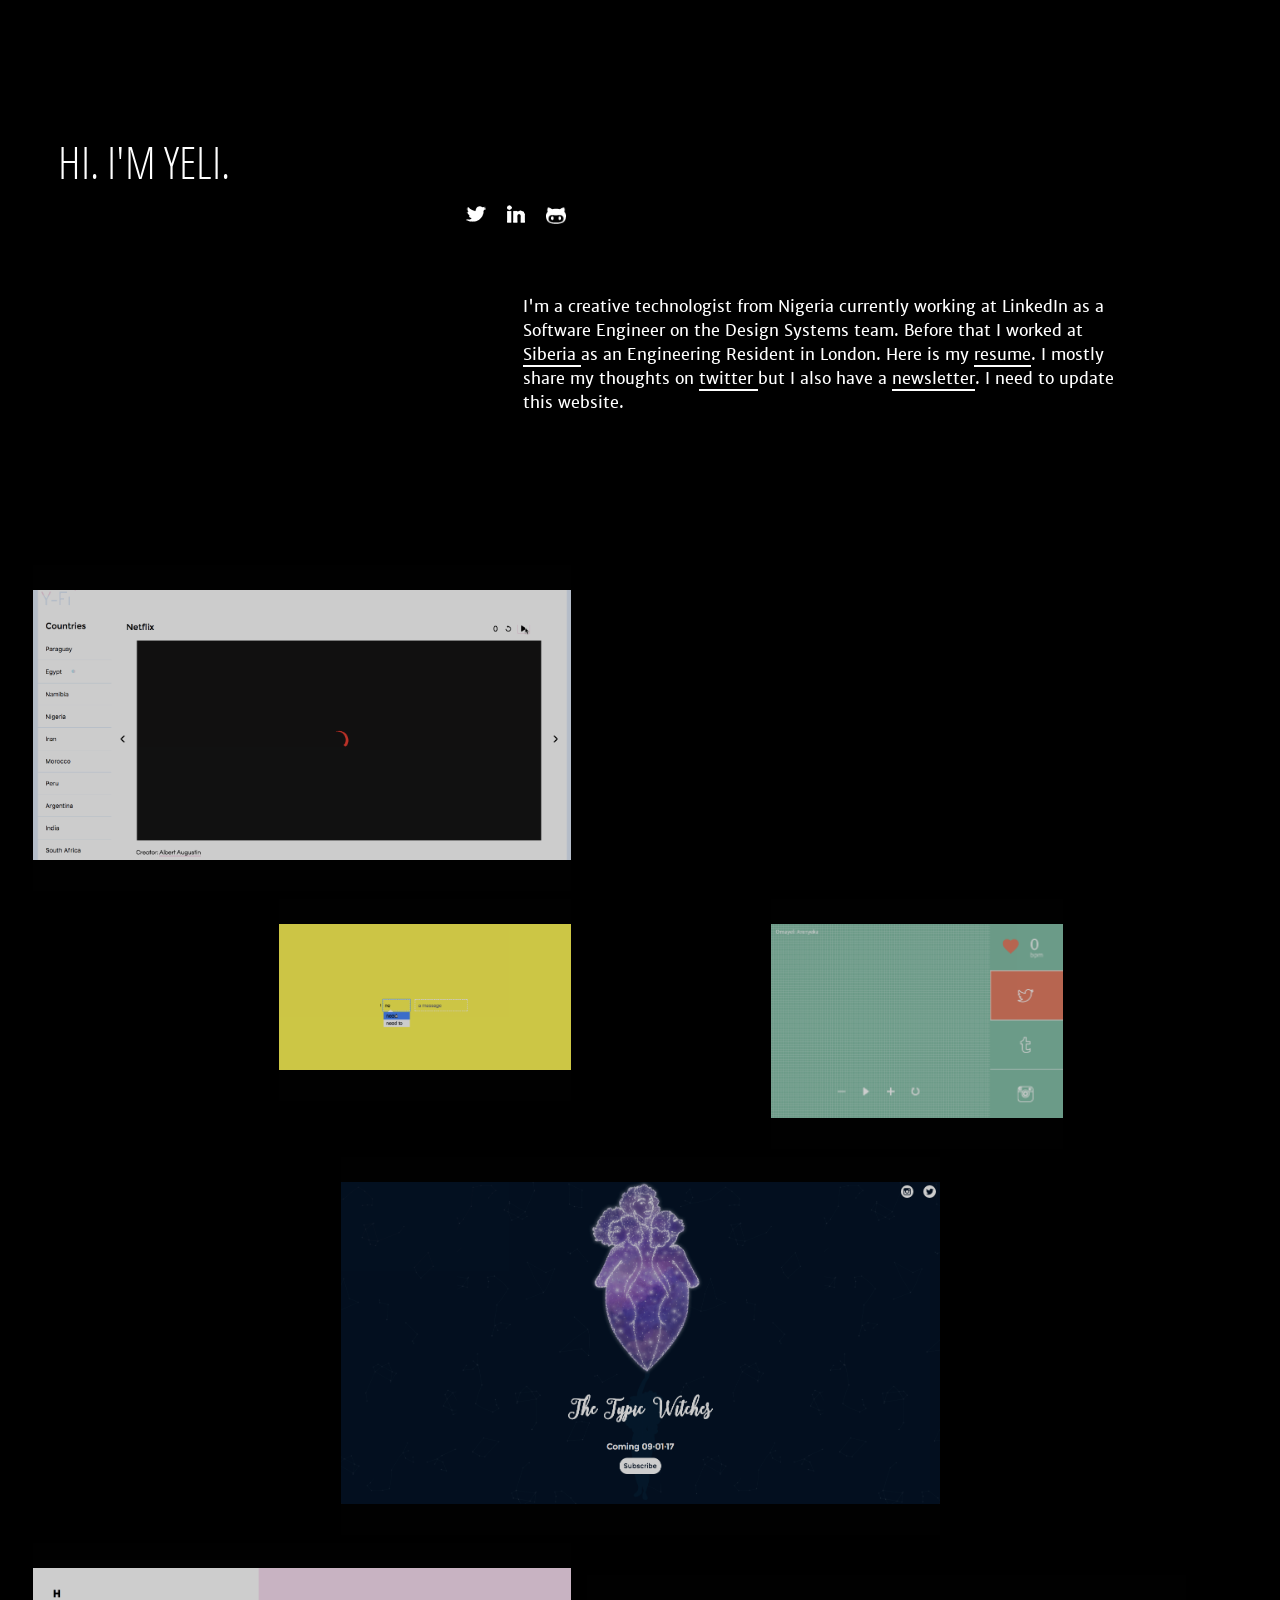
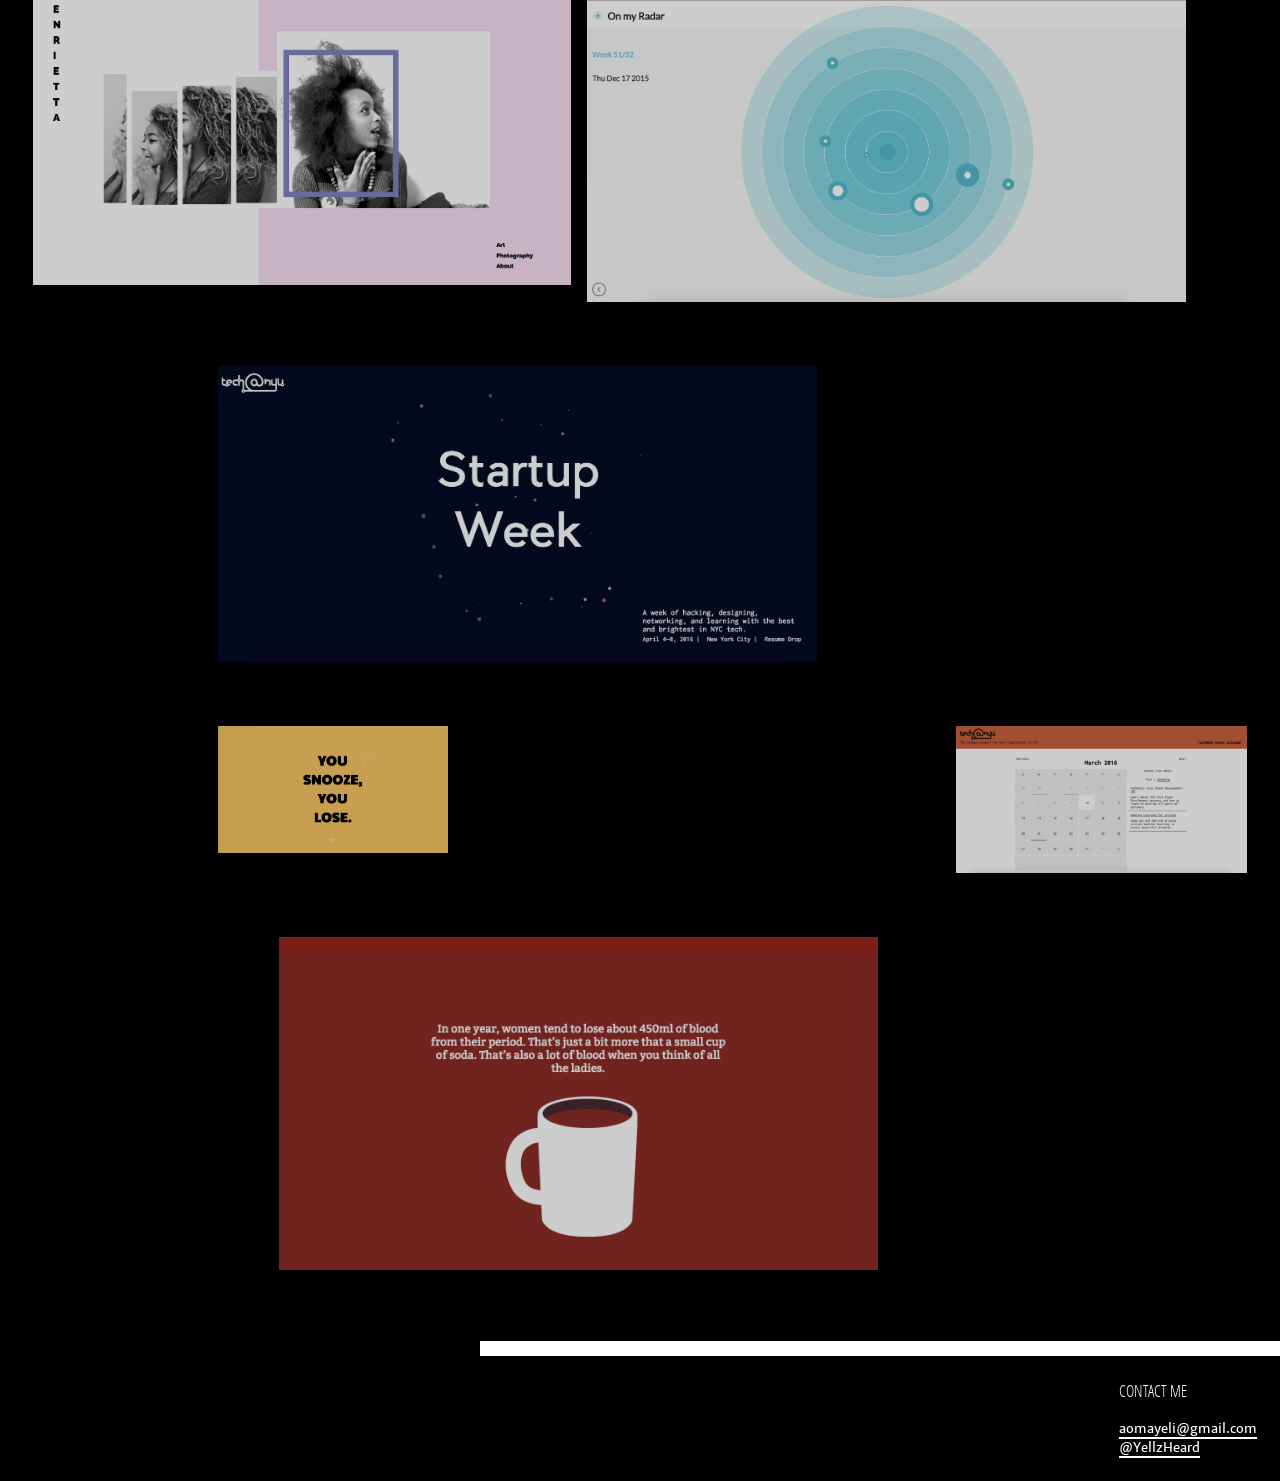
==== commit 6d5b58cb: "Added typicwitches" ====
--- a/index.html
+++ b/index.html
@@ -65,6 +65,21 @@
             </div>
                     
             <div class="left col col-25">
+                <div class="col-inner">
+                    &nbsp;
+                </div>
+            </div>
+
+            <div class="left col col-50">
+                <div class="col-inner">
+                    <div class="img-holder">
+                        <a href="http://thetypicwitches.com/" target="_blank" class="img-hover-bg">&nbsp;</a>
+                        <img src="images/typicwitches.png">
+                    </div>
+                </div>
+            </div>
+
+            <div class="left col col-1-">
                 <div class="col-inner">
                     &nbsp;
                 </div>
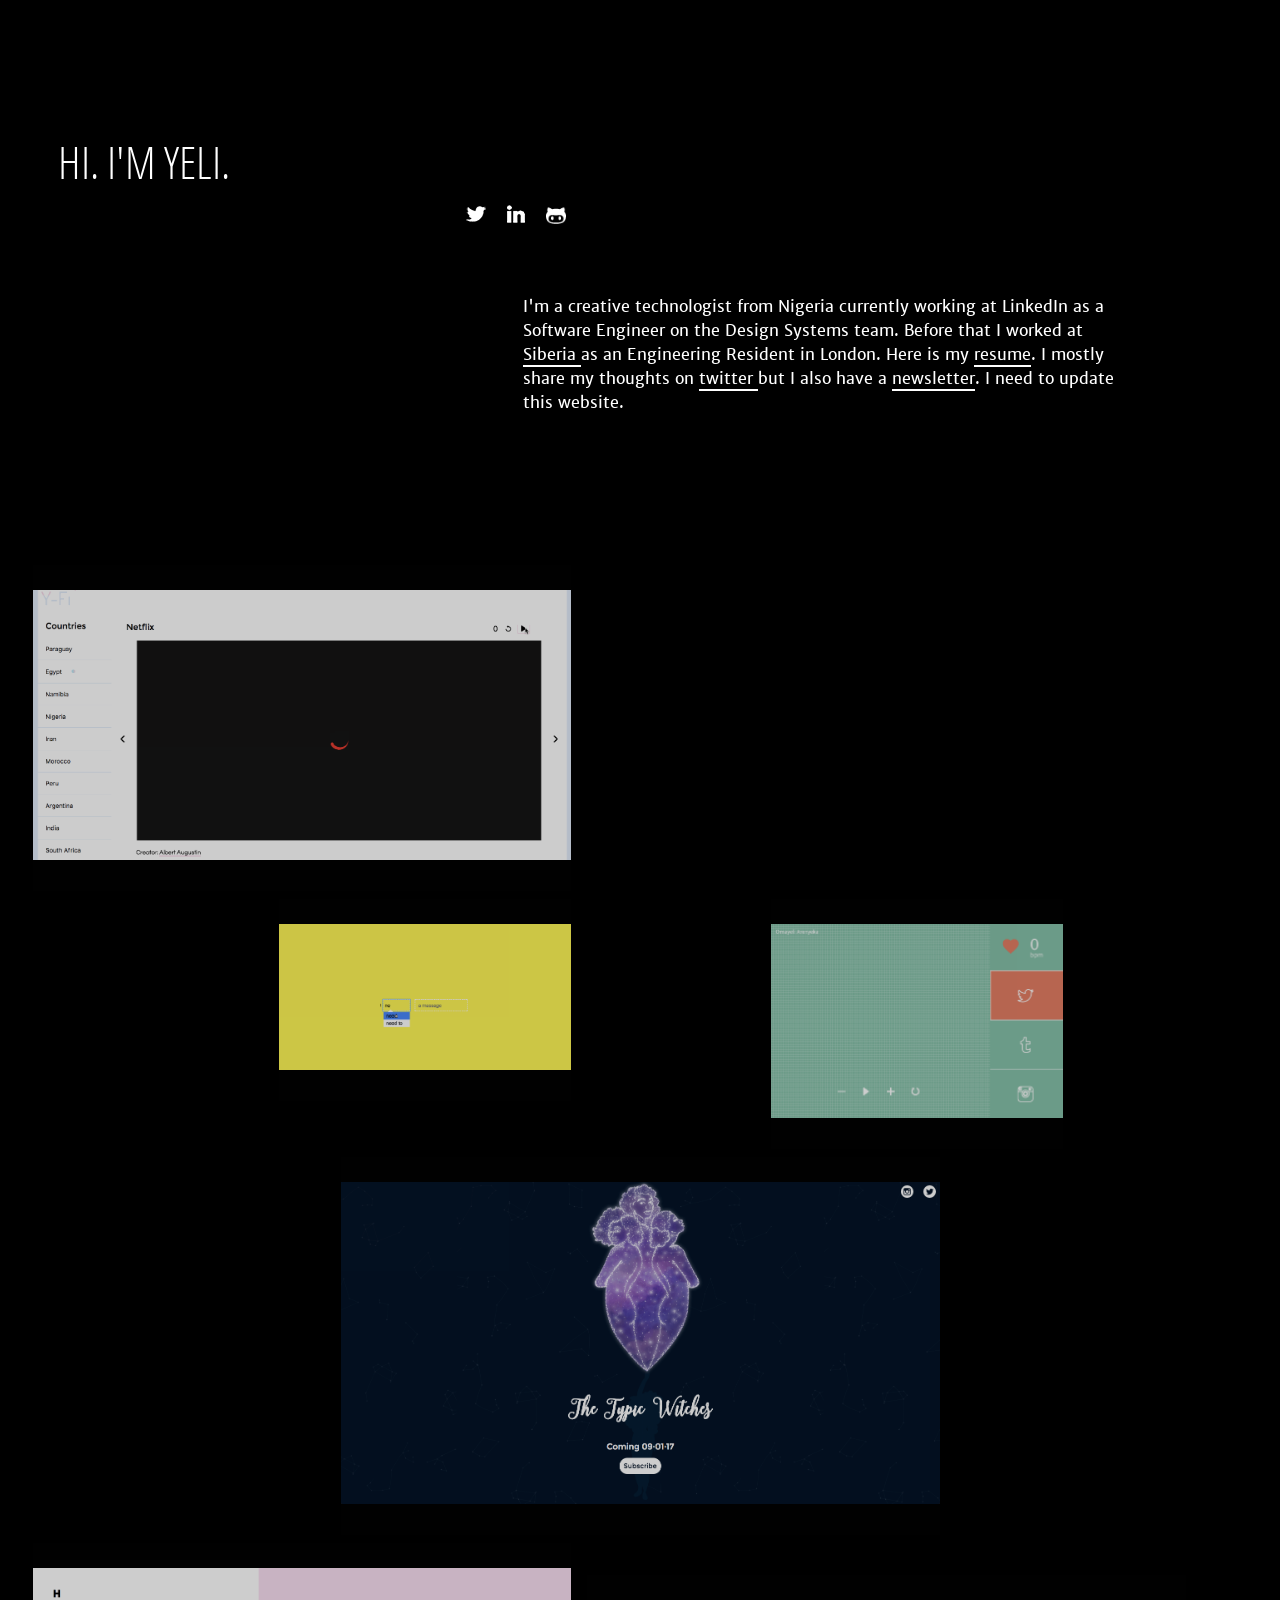
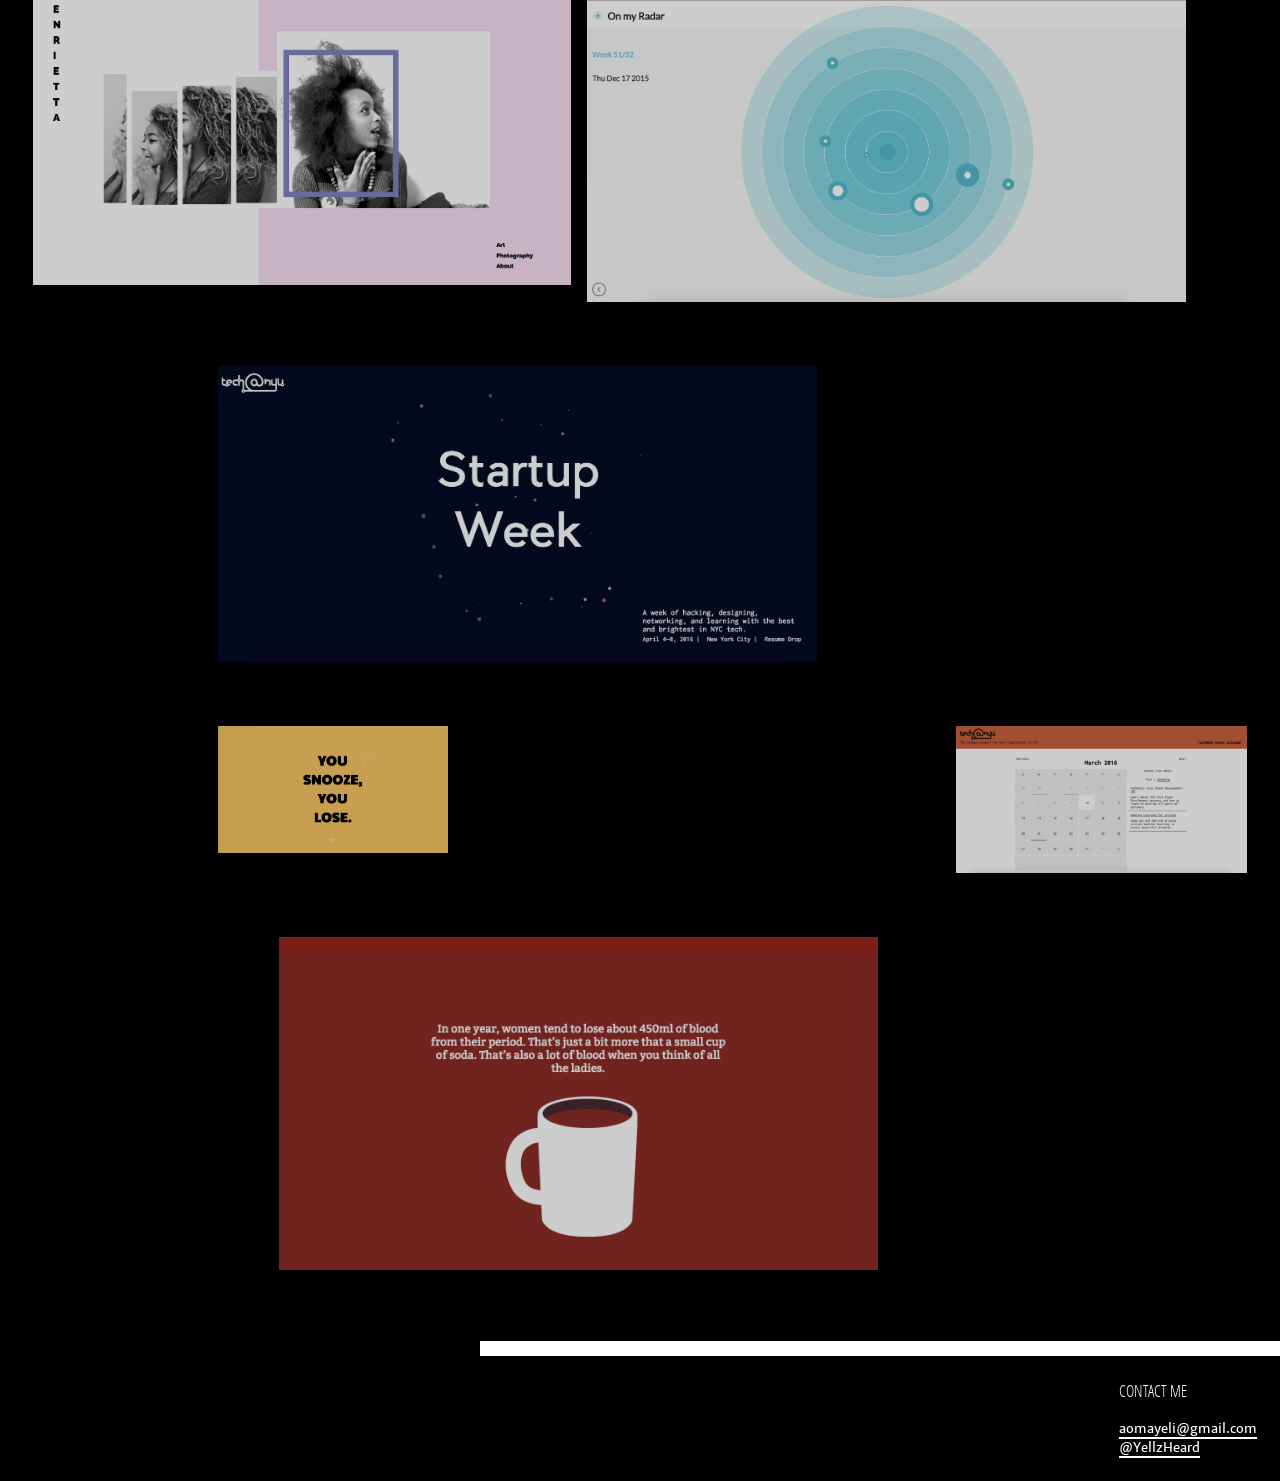
==== commit 9e89f6e4: "Update index.html" ====
--- a/index.html
+++ b/index.html
@@ -143,7 +143,7 @@
             <div class="left col col-20">
                 <div class="col-inner">
                     <div class="img-holder">
-                        <a href="http://www.yousnoozeyoulose.us" target="_blank" class="img-hover-bg">&nbsp;</a>
+                        <a href="https://github.com/oa495/snoozeyoulose" target="_blank" class="img-hover-bg">&nbsp;</a>
                         <img src="images/snoozeyoulose.png">
                     </div>
                 </div>
@@ -158,7 +158,7 @@
             <div class="left col col-50">
                 <div class="col-inner">
                     <div class="img-holder">
-                        <a href="http://terriburns.com/the-periodical/" target="_blank" class="img-hover-bg">&nbsp;</a>
+                        <a href="http://tcburning.com/the-periodical/" target="_blank" class="img-hover-bg">&nbsp;</a>
                         <img src="images/theperiodical.png">
                     </div>
                 </div>
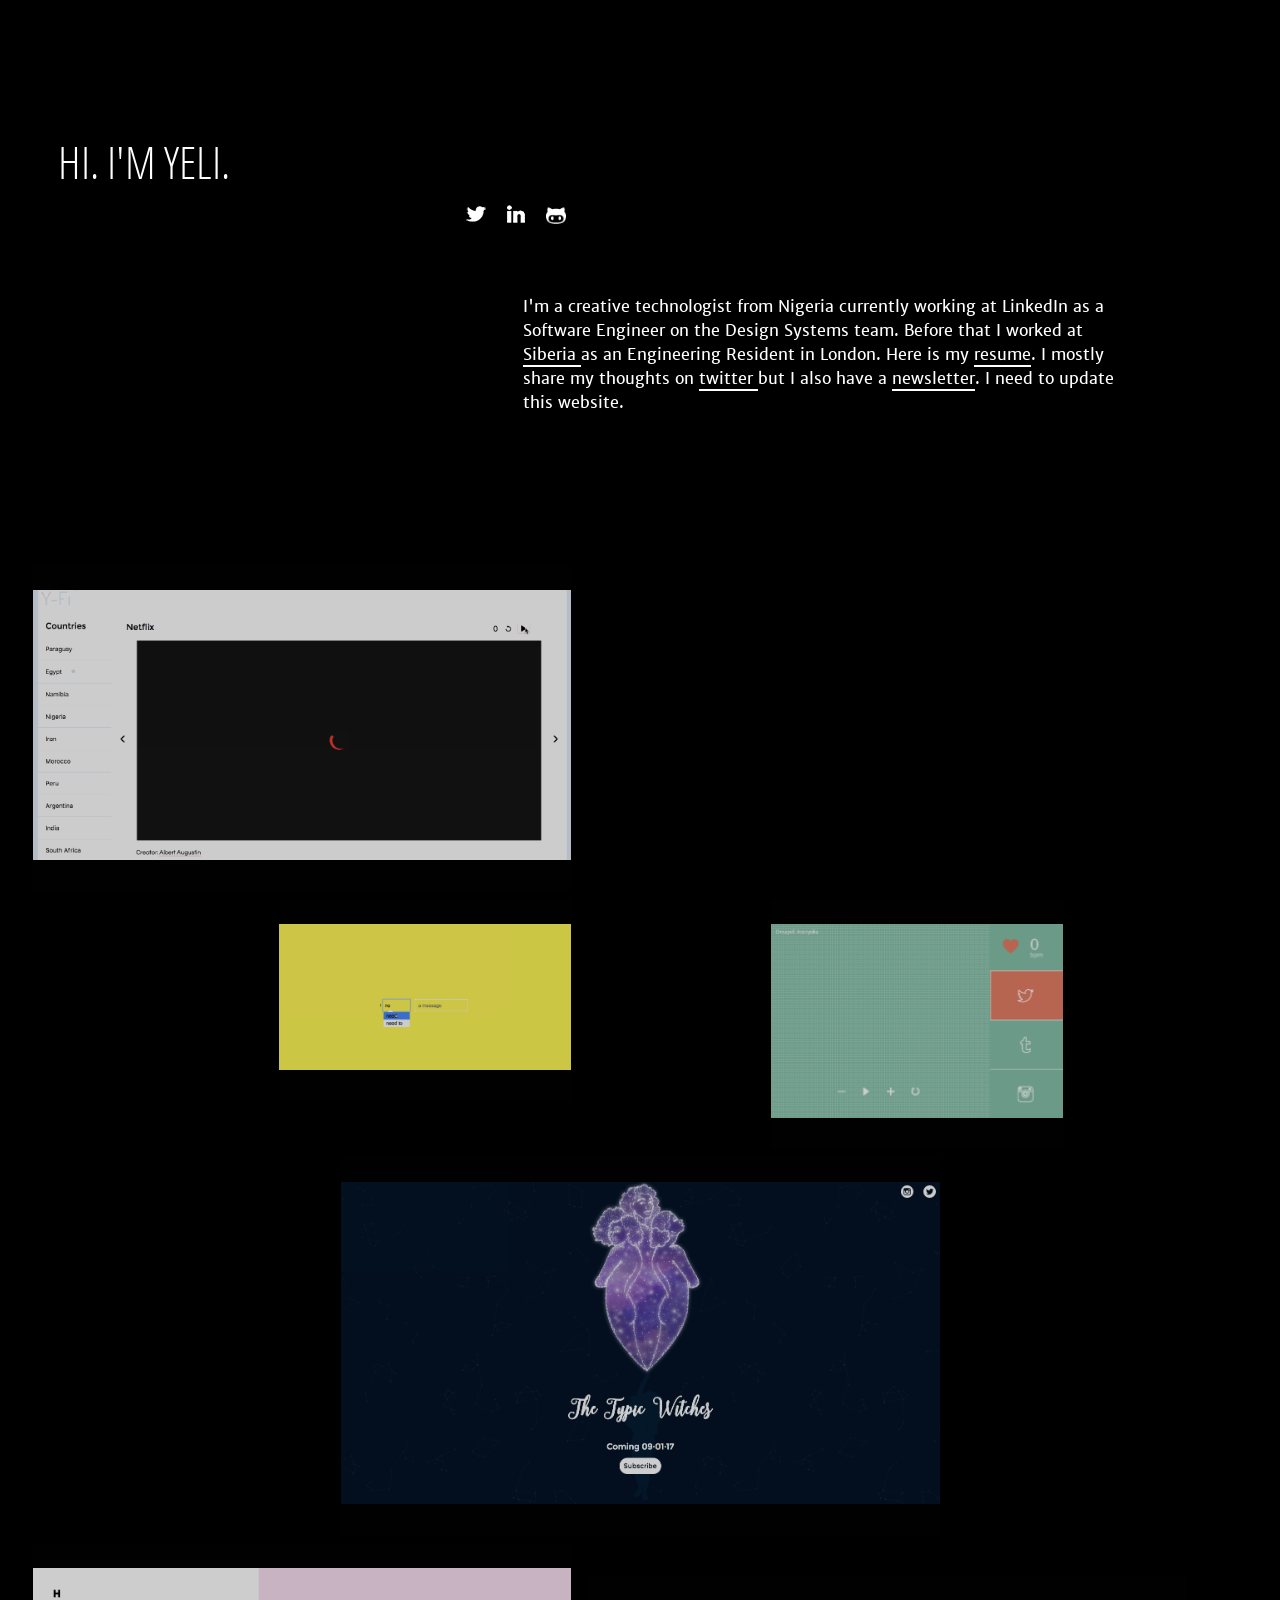
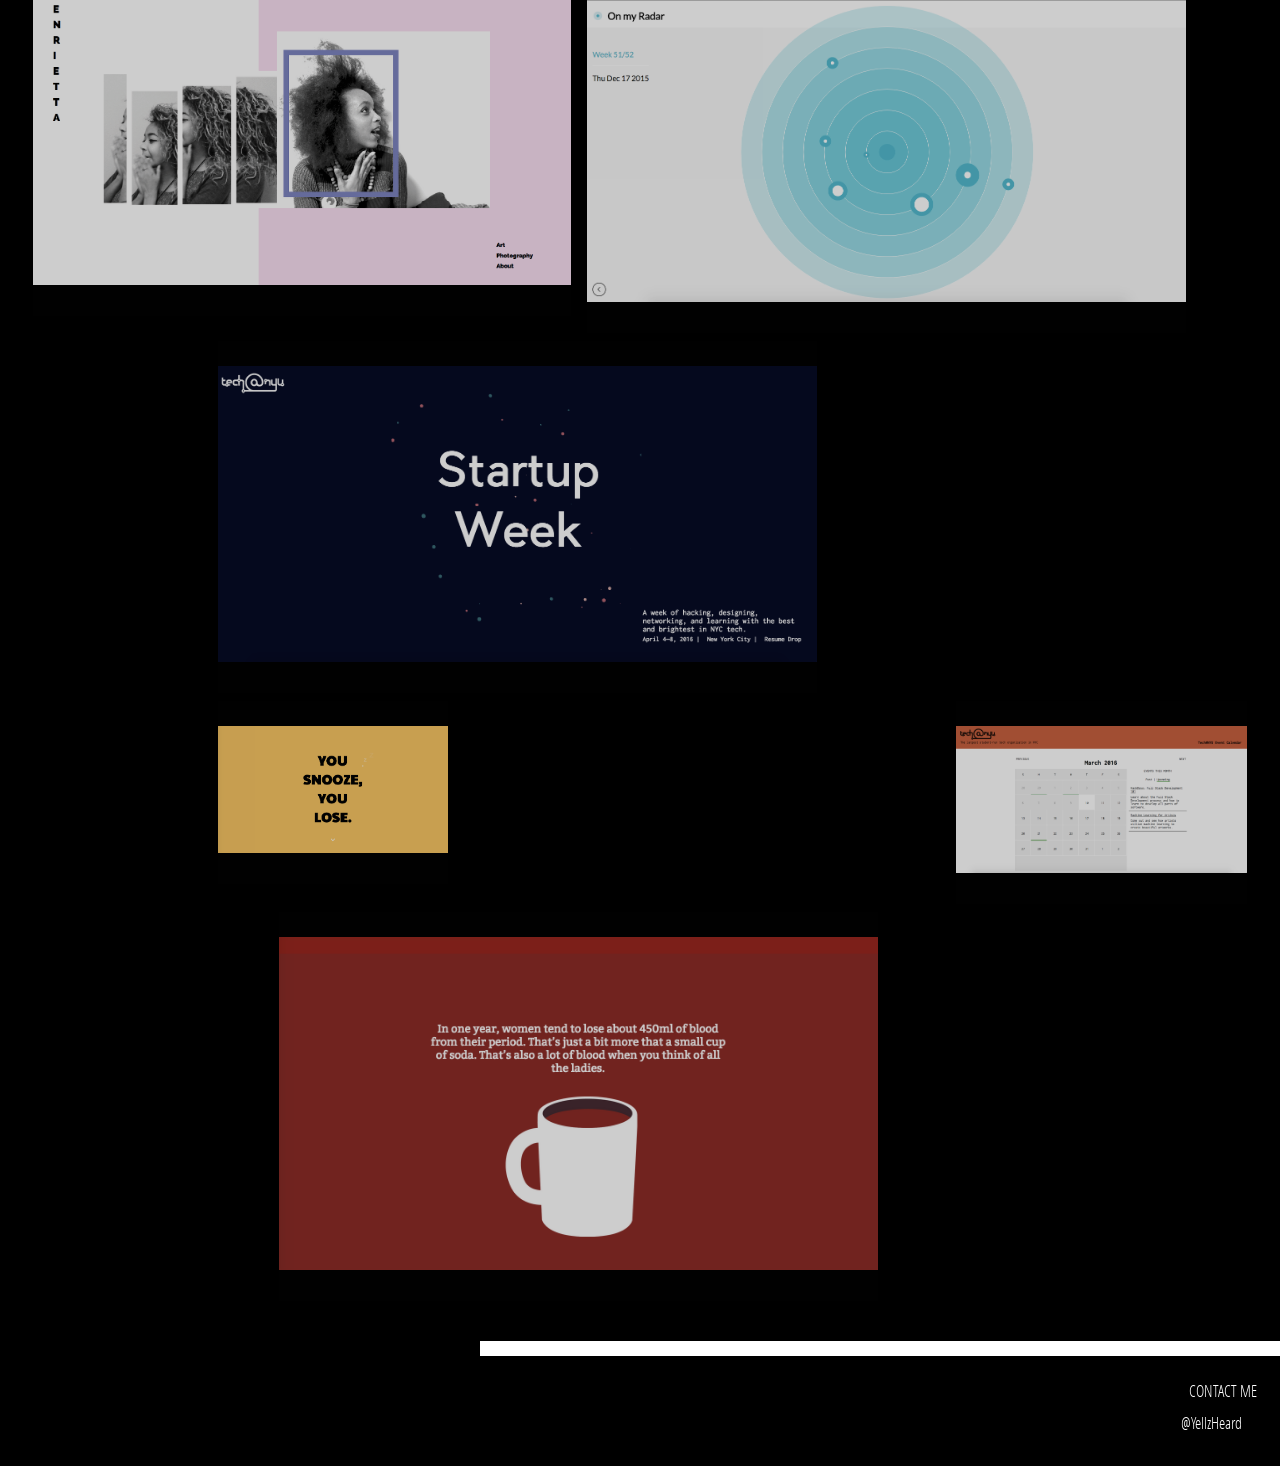
==== commit 649eac65: "Update index.html" ====
--- a/index.html
+++ b/index.html
@@ -175,7 +175,6 @@
                 <div class="white-border"> &nbsp;</div>
                 <div class="text contact">
                     <h4> Contact me </h4>
-                    <p><a href="mailto:omayeli@nyu.edu">aomayeli@gmail.com</a> <br>
                     <a href="https://twitter.com/YellzHeard" target="blank">@YellzHeard</a></p>
                 </div>
             </div>
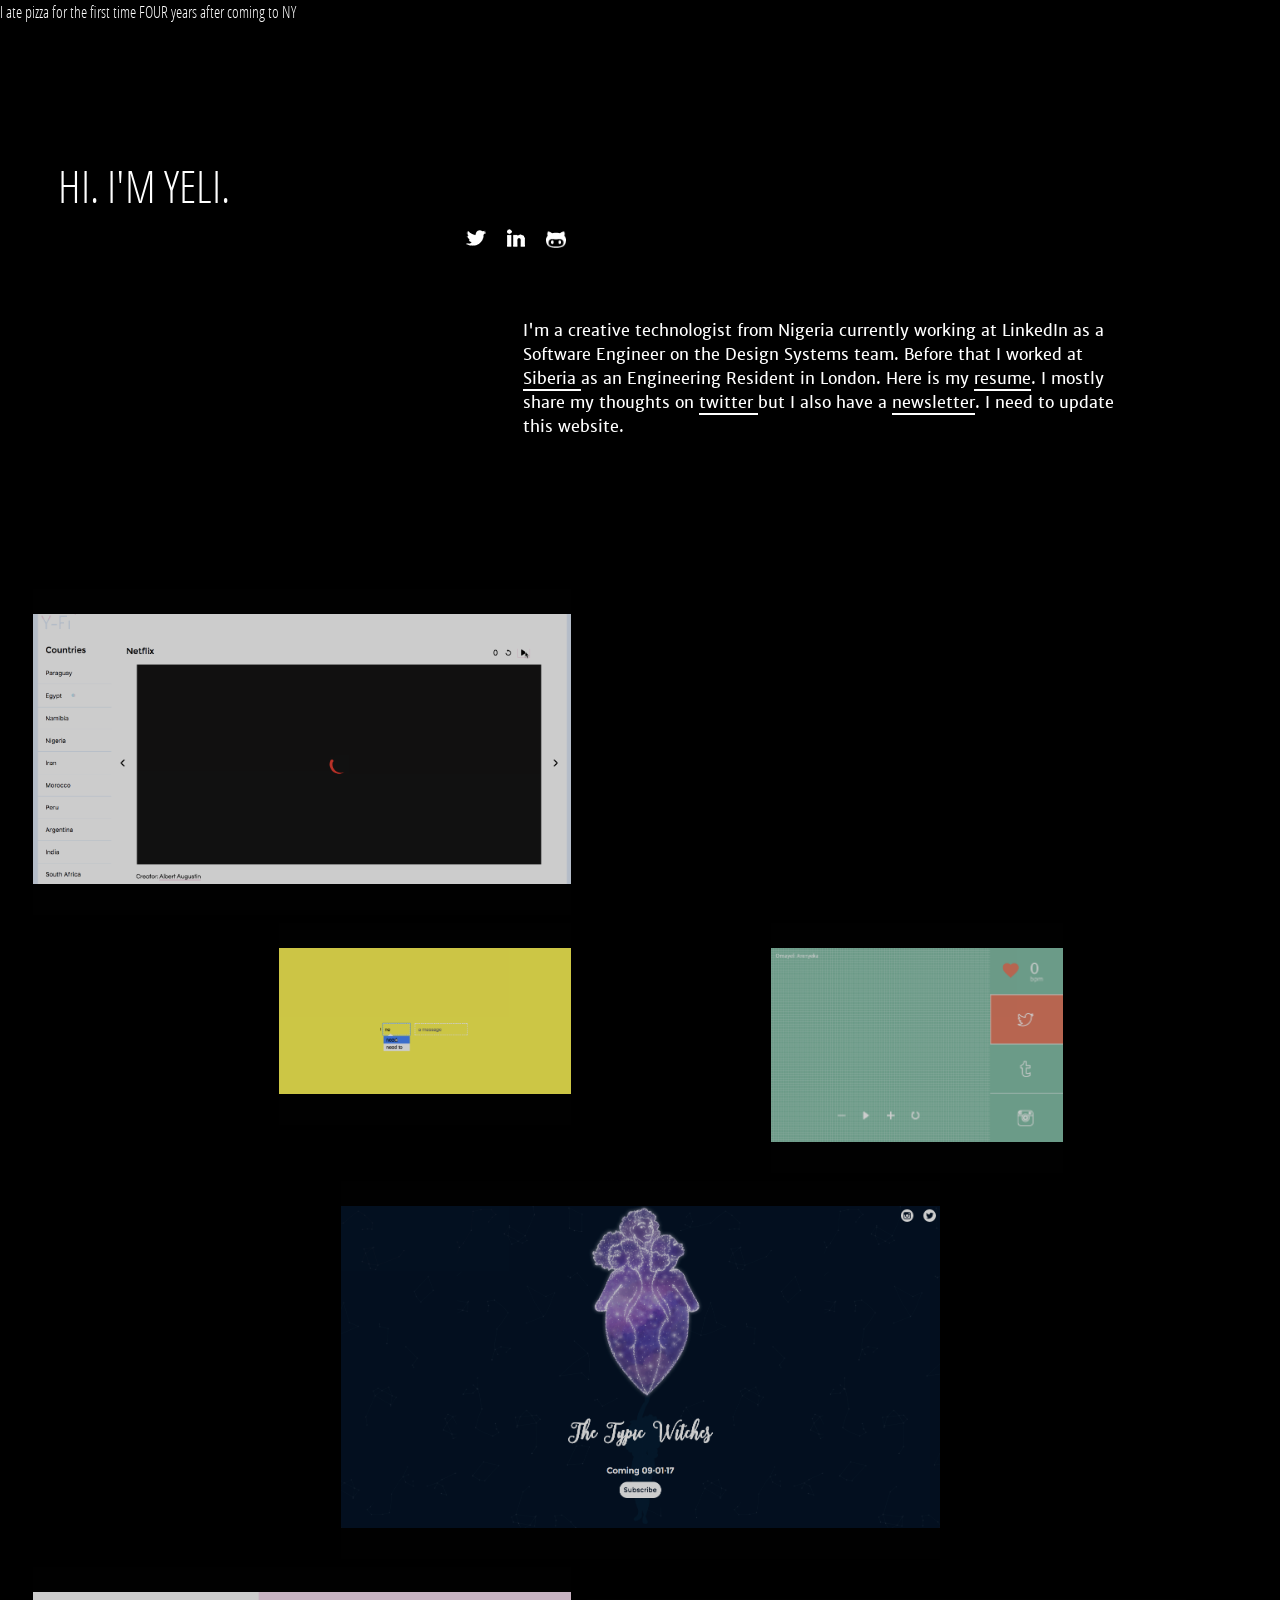
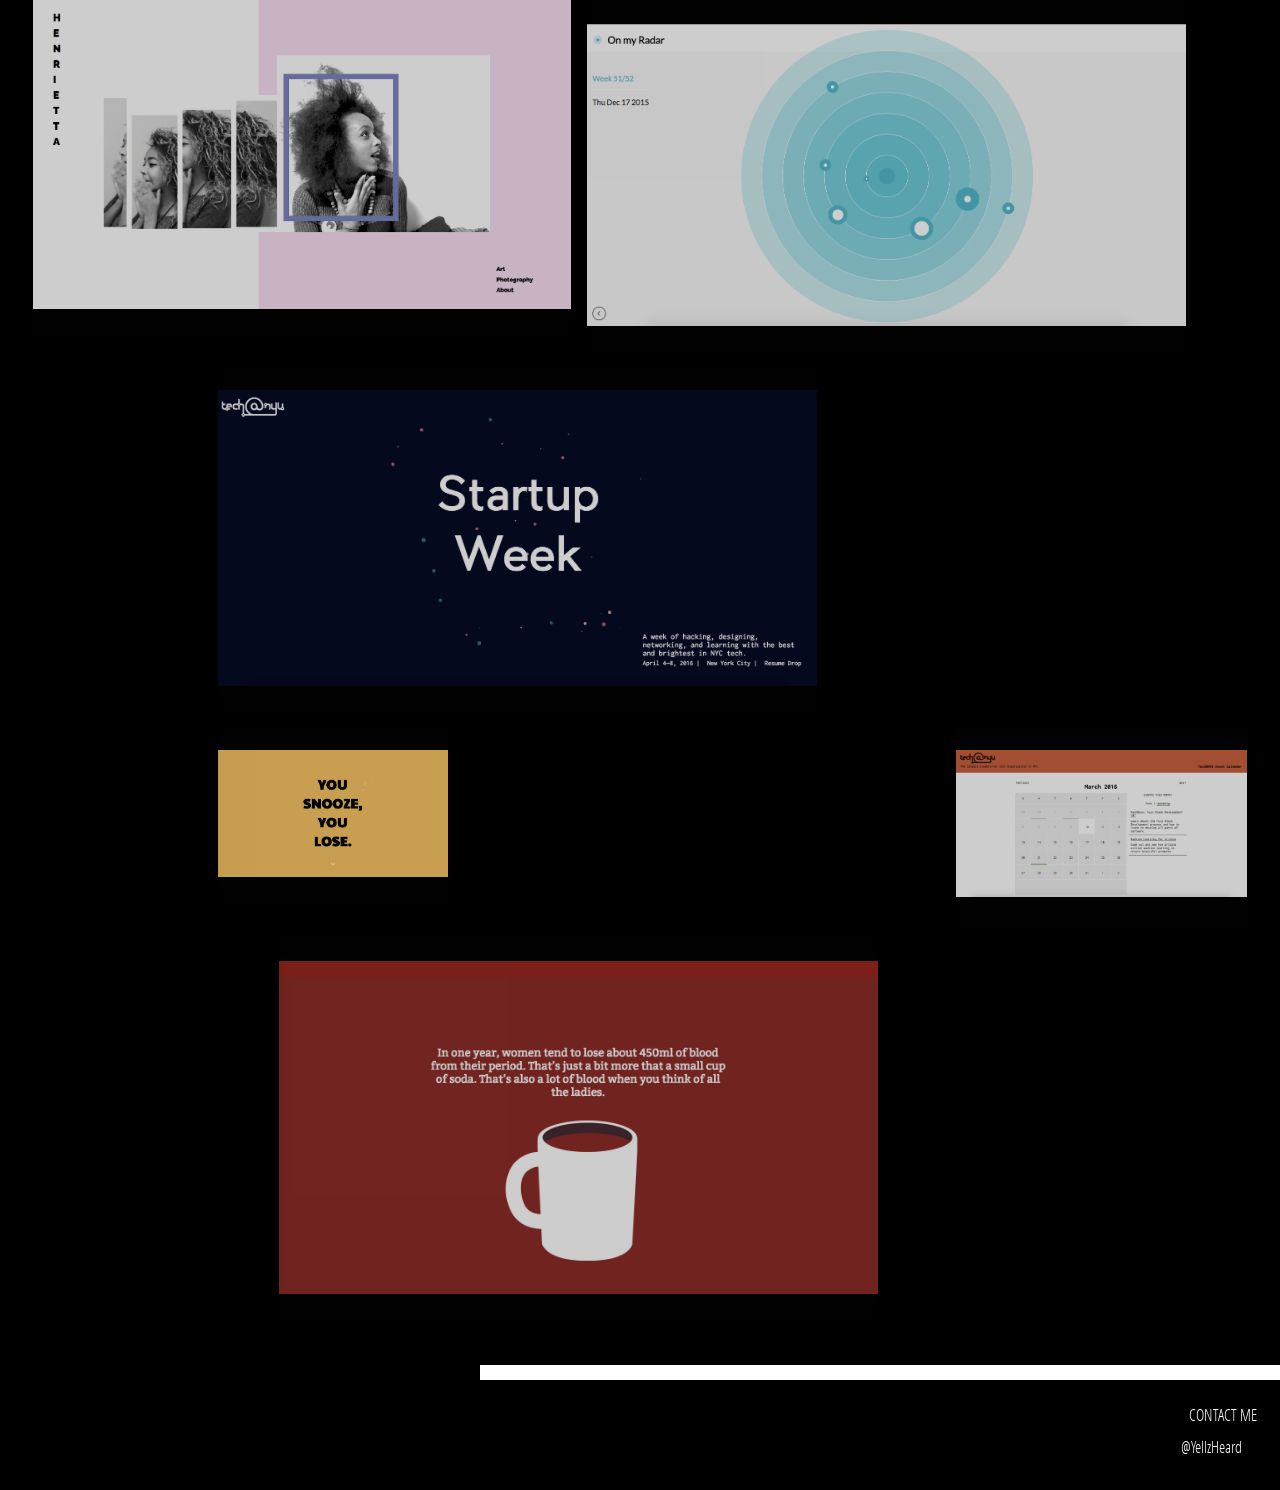
==== commit 55c4a1b7: "Update index.html" ====
--- a/index.html
+++ b/index.html
@@ -8,6 +8,7 @@
         <link rel="stylesheet" type="text/css" href="styles/styles.css">
     </head>
     <body>
+        <div class="my-embarassing-secret">I ate pizza for the first time FOUR years after coming to NY</div>
         <div class="first-page">
             <section class="bio">
                 <h3>Hi. I'm Yeli.</h3>
